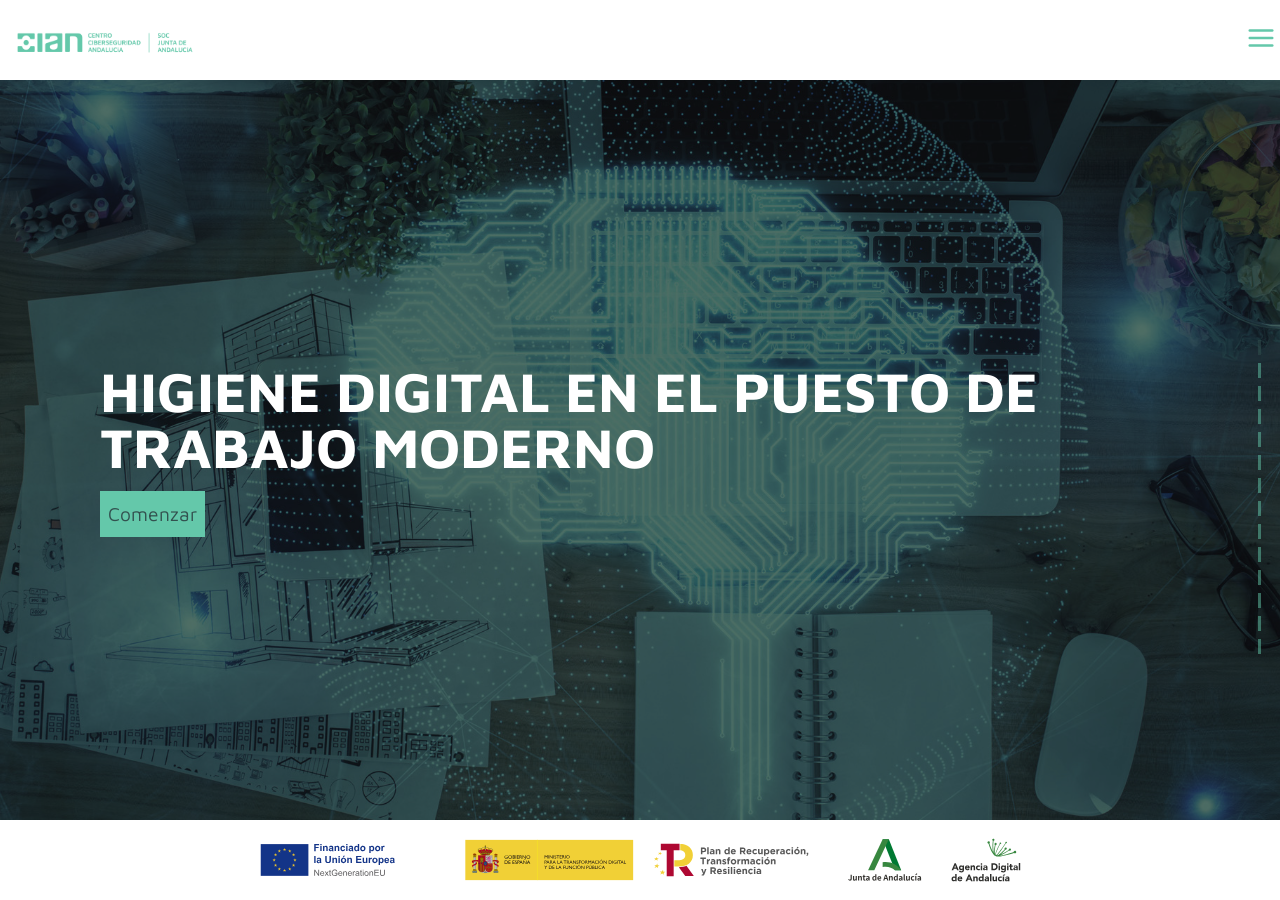
==== 02_higiene_digital/index.html @ c3676661 "Refactoriza estructura a recursos compartidos y aplica nuevo sistema de diseño - Mueve css/, fonts/," ====
<!DOCTYPE html>
<html lang="es">

<head>
  <meta charset="UTF-8">
  <meta name="viewport" content="width=device-width, initial-scale=1.0">
  <title>Higiene digital en el puesto de trabajo moderno</title>
  <link rel="stylesheet" href="../css/vendor/bootstrap.min.css">
  <link rel="stylesheet" href="../css/vendor/animate.min.css" />
  <link rel="stylesheet" href="../css/reset.css">
  <link rel="stylesheet" href="../css/vertical-carousel.css">
  <link rel="stylesheet" href="../css/estilos.css">
</head>

<body>
  <nav class="navbar fixed-top">
    <a class="navbar-brand" href="#">
      <div class="logo"></div>
    </a>

    <div class="course-description">
    </div>

    <div class="ms-auto">
      <button class="navbar-toggler" type="button" data-bs-toggle="offcanvas" data-bs-target="#offcanvasMenu"
        aria-controls="offcanvasMenu" aria-label="Toggle navigation">
        <svg class="navbar-toggler-icon" xmlns="http://www.w3.org/2000/svg" width="28" height="28" viewBox="0 0 24 24" fill="none" stroke="#64C8AA" stroke-width="2" stroke-linecap="round" stroke-linejoin="round">
          <line x1="3" y1="6" x2="21" y2="6"/>
          <line x1="3" y1="12" x2="21" y2="12"/>
          <line x1="3" y1="18" x2="21" y2="18"/>
        </svg>
      </button>
    </div>
  </nav>

  <div class="offcanvas offcanvas-end" tabindex="-1" id="offcanvasMenu" aria-labelledby="offcanvasMenuLabel">
    <div class="offcanvas-header">
      <h5 class="offcanvas-title" id="offcanvasMenuLabel">Menú</h5>
      <button type="button" class="btn-close" data-bs-dismiss="offcanvas" aria-label="Close"><svg fill="none" height="24" viewBox="0 0 24 24" width="24" xmlns="http://www.w3.org/2000/svg"><path clip-rule="evenodd" d="m5.00073 17.5864c-.3905.3906-.39044 1.0237.00012 1.4142s1.02372.3905 1.41421-.0001l5.58524-5.5862 5.5857 5.5857c.3905.3905 1.0237.3905 1.4142 0s.3905-1.0237 0-1.4142l-5.5858-5.5858 5.5854-5.58638c.3904-.39056.3904-1.02372-.0002-1.41421-.3905-.3905-1.0237-.39044-1.4142.00012l-5.5853 5.58627-5.58572-5.58579c-.39052-.39052-1.02369-.39052-1.41421 0-.39053.39053-.39053 1.02369 0 1.41422l5.58593 5.58587z" fill="#64C8AA" fill-rule="evenodd"></path></svg></button>
    </div>
    <div class="offcanvas-body">
      <ul class="navbar-nav">
        <li class="nav-item"><a class="nav-link active" data-bs-target="#carousel" data-bs-slide-to="0">Inicio</a></li>
        <li class="nav-item"><a class="nav-link" data-bs-target="#carousel" data-bs-slide-to="1">Introducción</a></li>
        <li class="nav-item"><a class="nav-link" data-bs-target="#carousel" data-bs-slide-to="2">Objetivos</a></li>
        <li class="nav-item"><a class="nav-link" data-bs-target="#carousel" data-bs-slide-to="3">3. ¿Qué es la higiene digital?</a></li>
        <li class="nav-item"><a class="nav-link" data-bs-target="#carousel" data-bs-slide-to="4">4. El puesto de trabajo remoto seguro</a></li>
        <li class="nav-item"><a class="nav-link" data-bs-target="#carousel" data-bs-slide-to="5">5. Redes: hogar, público y VPN</a></li>
        <li class="nav-item"><a class="nav-link" data-bs-target="#carousel" data-bs-slide-to="6">6. VPN corporativa</a></li>
        <li class="nav-item"><a class="nav-link" data-bs-target="#carousel" data-bs-slide-to="7">7. Dispositivos móviles</a></li>
        <li class="nav-item"><a class="nav-link" data-bs-target="#carousel" data-bs-slide-to="8">8. Microcaso</a></li>
        <li class="nav-item"><a class="nav-link" data-bs-target="#carousel" data-bs-slide-to="9">9. Checklist diaria</a></li>
        <li class="nav-item"><a class="nav-link" data-bs-target="#carousel" data-bs-slide-to="10">10. Si sospecho de un incidente</a></li>
        <li class="nav-item"><a class="nav-link" data-bs-target="#carousel" data-bs-slide-to="11">11. Resumen</a></li>
        <li class="nav-item"><a class="nav-link" data-bs-target="#carousel" data-bs-slide-to="12">12. Webgrafía y recursos</a></li>
        <li class="nav-item"><a class="nav-link" data-bs-target="#carousel" data-bs-slide-to="13">Cierre</a></li>
      </ul>
    </div>
  </div>

  <div id="carousel" class="carousel slide vertical">
    <div class="carousel-indicators">
      <button type="button" data-bs-target="#carousel" data-bs-slide-to="0" class="active" aria-current="true" aria-label="Slide 0"></button>
      <button type="button" data-bs-target="#carousel" data-bs-slide-to="1" aria-label="Slide 1"></button>
      <button type="button" data-bs-target="#carousel" data-bs-slide-to="2" aria-label="Slide 2"></button>
      <button type="button" data-bs-target="#carousel" data-bs-slide-to="3" aria-label="Slide 3"></button>
      <button type="button" data-bs-target="#carousel" data-bs-slide-to="4" aria-label="Slide 4"></button>
      <button type="button" data-bs-target="#carousel" data-bs-slide-to="5" aria-label="Slide 5"></button>
      <button type="button" data-bs-target="#carousel" data-bs-slide-to="6" aria-label="Slide 6"></button>
      <button type="button" data-bs-target="#carousel" data-bs-slide-to="7" aria-label="Slide 7"></button>
      <button type="button" data-bs-target="#carousel" data-bs-slide-to="8" aria-label="Slide 8"></button>
      <button type="button" data-bs-target="#carousel" data-bs-slide-to="9" aria-label="Slide 9"></button>
      <button type="button" data-bs-target="#carousel" data-bs-slide-to="10" aria-label="Slide 10"></button>
      <button type="button" data-bs-target="#carousel" data-bs-slide-to="11" aria-label="Slide 11"></button>
      <button type="button" data-bs-target="#carousel" data-bs-slide-to="12" aria-label="Slide 12"></button>
      <button type="button" data-bs-target="#carousel" data-bs-slide-to="13" aria-label="Slide 13"></button>
    </div>
    <div class="carousel-inner">

      <!-- ============ 0. PORTADA / LANDING ============ -->
      <!-- TODO sustituir imagen/video de fondo: persona trabajando con portátil y móvil en casa (loop opcional) -->
      <div data-section="0" class="landing carousel-item active">
        <div class="slide-container">
          <div class="overlay" style="
    position: absolute;
    top: 0;
    left: 0;
    background: rgba(0,0,0,.5);
    height: 100%;
    width: 100%;
">
          <div class="animate__animated animate__fadeInRight">
            <p class="landing_title">Higiene digital en el puesto de trabajo moderno</p>
          </div>
          <button class="landing_btn animate__animated animate__fadeInUp" data-bs-target="#carousel"
            data-bs-slide-to="1">Comenzar</button>
        </div>
      </div></div>

      <!-- ============ 1. INTRODUCCIÓN (2 columnas + destacado 68%) ============ -->
      <div data-section="1" class="carousel-item">
        <div class="title-section">
          <h1>La ciberseguridad empieza en tus rutinas</h1>
        </div>
        <div class="slide-container">
          <div class="row row-cols-1 row-cols-md-2 align-items-stretch">
            <div class="col justify-content-md-center">
              <p>Trabajar desde casa, conectarse desde una red externa, consultar el correo en el móvil o acceder a herramientas corporativas fuera de la oficina ya forma parte del día a día. Cada una de estas acciones puede ser segura o convertirse en una <strong>puerta de entrada a un incidente</strong>.</p>
              <p>La higiene digital consiste en aplicar <strong>hábitos sencillos, constantes y conscientes</strong> para proteger la información, los dispositivos y los accesos de trabajo.</p>
            </div>
            <div class="col d-flex flex-column">
              <!-- TODO sustituir imagen: videollamada / teletrabajo -->
              <img src="../images/content/img001.jpg" alt="Teletrabajo y videollamada">
            </div>
          </div>
          <div class="destacado destacado-amarillo p-0 mt-3">
            <img src="../images/vuela_icon_informacion.svg" alt="Información">
            <div class="destacado-contenido">
              <p class="destacado-titulo">Dato</p>
              <p class="destacado-texto">El <strong>68% de los incidentes</strong> afectan a ciudadanos y empleados de forma individual.</p>
            </div>
          </div>
          <div class="row mt-2">
            <div class="col">
              <p>Por eso, la seguridad no depende solo de la tecnología: también depende de <strong>cómo nos conectamos, qué comprobamos y cuándo avisamos</strong>.</p>
            </div>
          </div>
        </div>
      </div>

      <!-- ============ 2. OBJETIVOS (imagen lateral + lista) ============ -->
      <div data-section="2" class="carousel-item">
        <div class="title-section">
          <h1>Objetivos</h1>
        </div>
        <div class="slide-container">
          <div class="row row-cols-1 row-cols-md-2 align-items-stretch">
            <div class="col mb-0">
              <!-- TODO sustituir imagen: escritorio remoto ordenado con portátil, móvil y candado digital -->
              <img src="../images/content/objetivos.png" alt="Objetivos">
            </div>
            <div class="col objetivos">
              <p>Al finalizar esta píldora sabrás:</p>
              <ul>
                <li>Identificar <strong>riesgos habituales del teletrabajo</strong> y del trabajo en movilidad.</li>
                <li>Reconocer <strong>cuándo y cómo utilizar la VPN corporativa</strong>.</li>
                <li>Aplicar buenas prácticas para <strong>proteger portátiles y dispositivos móviles</strong>.</li>
                <li>Actuar de forma adecuada <strong>ante una sospecha de incidente</strong>.</li>
              </ul>
              <p><strong>No necesitas ser especialista técnico:</strong> necesitas incorporar rutinas seguras a tu jornada diaria.</p>
            </div>
          </div>
        </div>
      </div>

      <!-- ============ 3. ¿QUÉ ES LA HIGIENE DIGITAL? (destacado concepto + texto + lista) ============ -->
      <div data-section="3" class="carousel-item">
        <div class="title-section">
          <h1>¿Qué es la higiene digital?</h1>
        </div>
        <div class="slide-container">
          <div class="destacado destacado-amarillo p-0">
            <img src="../images/vuela_icon_informacion.svg" alt="Información">
            <div class="destacado-contenido">
              <p class="destacado-titulo">Concepto</p>
              <p class="destacado-texto">Higiene digital = <strong>hábitos diarios para reducir riesgos</strong>.</p>
            </div>
          </div>
          <div class="row">
            <div class="col d-flex flex-column">
              <p>Igual que otras rutinas preventivas ayudan a evitar problemas, la higiene digital ayuda a <strong>reducir la exposición a ciberincidentes</strong>. No se trata de una acción puntual, sino de una forma de trabajar: revisar conexiones, proteger dispositivos, verificar mensajes y comunicar cualquier sospecha.</p>
              <h2 class="mt-3">Cinco hábitos</h2>
              <ul>
                <li><strong>Actualizar.</strong></li>
                <li><strong>Bloquear.</strong></li>
                <li><strong>Verificar.</strong></li>
                <li><strong>Separar.</strong></li>
                <li><strong>Reportar.</strong></li>
              </ul>
              <p><strong>La seguridad se construye con pequeñas decisiones repetidas cada día.</strong></p>
            </div>
          </div>
        </div>
      </div>

      <!-- ============ 4. EL PUESTO DE TRABAJO REMOTO SEGURO (botones numerados sobre imagen + modales) ============ -->
      <div data-section="4" class="carousel-item">
        <div class="title-section">
          <h1>El puesto de trabajo remoto seguro</h1>
        </div>
        <div class="slide-container">
          <div class="row">
            <div class="col">
              <p>Pulsa en cada punto crítico para ver cómo protegerlo.</p>
            </div>
          </div>
          <!-- TODO sustituir imagen: infografía de escritorio remoto (portátil, router, móvil, documentos, pantalla bloqueada) con 5 zonas numeradas -->
          <div class="img-mapa-container col-md-8 mx-auto">
            <img src="../images/12345.png" width="100%" alt="Puesto de trabajo remoto: 5 puntos críticos">

            <button type="button" class="btn-modal-number btn-pos-1"
              data-bs-toggle="modal" data-bs-target="#punto1">&nbsp;</button>
            <div class="modal fade" id="punto1" tabindex="-1" aria-labelledby="punto1Label" aria-hidden="true">
              <div class="modal-dialog modal-dialog-centered">
                <div class="modal-content">
                  <div class="modal-header">
                    <h1 class="modal-title" id="punto1Label">1. Router y Wi-Fi</h1>
                    <button type="button" class="btn-close btn-close-modal" data-bs-dismiss="modal" aria-label="Close"></button>
                  </div>
                  <div class="modal-body">
                    <p>Utiliza una red Wi-Fi protegida con contraseña robusta. Evita redes abiertas o desconocidas para acceder a servicios corporativos. Mantén el router actualizado y cambia las credenciales por defecto.</p>
                  </div>
                </div>
              </div>
            </div>

            <button type="button" class="btn-modal-number btn-pos-2"
              data-bs-toggle="modal" data-bs-target="#punto2">&nbsp;</button>
            <div class="modal fade" id="punto2" tabindex="-1" aria-labelledby="punto2Label" aria-hidden="true">
              <div class="modal-dialog modal-dialog-centered">
                <div class="modal-content">
                  <div class="modal-header">
                    <h1 class="modal-title" id="punto2Label">2. Portátil corporativo</h1>
                    <button type="button" class="btn-close btn-close-modal" data-bs-dismiss="modal" aria-label="Close"></button>
                  </div>
                  <div class="modal-body">
                    <p>Trabaja preferentemente con el equipo facilitado por la organización. Mantén sistema y aplicaciones actualizadas, no instales software no autorizado y bloquea la pantalla cuando te ausentes.</p>
                  </div>
                </div>
              </div>
            </div>

            <button type="button" class="btn-modal-number btn-pos-3"
              data-bs-toggle="modal" data-bs-target="#punto3">&nbsp;</button>
            <div class="modal fade" id="punto3" tabindex="-1" aria-labelledby="punto3Label" aria-hidden="true">
              <div class="modal-dialog modal-dialog-centered">
                <div class="modal-content">
                  <div class="modal-header">
                    <h1 class="modal-title" id="punto3Label">3. VPN</h1>
                    <button type="button" class="btn-close btn-close-modal" data-bs-dismiss="modal" aria-label="Close"></button>
                  </div>
                  <div class="modal-body">
                    <p>Activa la VPN corporativa siempre que accedas a recursos internos o cuando lo indique la política de seguridad. No la desactives para ganar velocidad si estás trabajando con información de la organización.</p>
                  </div>
                </div>
              </div>
            </div>

            <button type="button" class="btn-modal-number btn-pos-4"
              data-bs-toggle="modal" data-bs-target="#punto4">&nbsp;</button>
            <div class="modal fade" id="punto4" tabindex="-1" aria-labelledby="punto4Label" aria-hidden="true">
              <div class="modal-dialog modal-dialog-centered">
                <div class="modal-content">
                  <div class="modal-header">
                    <h1 class="modal-title" id="punto4Label">4. Móvil</h1>
                    <button type="button" class="btn-close btn-close-modal" data-bs-dismiss="modal" aria-label="Close"></button>
                  </div>
                  <div class="modal-body">
                    <p>Protege el móvil con bloqueo seguro, biometría o PIN robusto. Revisa permisos de las aplicaciones y comunica de inmediato la pérdida, robo o comportamiento extraño del dispositivo.</p>
                  </div>
                </div>
              </div>
            </div>

            <button type="button" class="btn-modal-number btn-pos-5"
              data-bs-toggle="modal" data-bs-target="#punto5">&nbsp;</button>
            <div class="modal fade" id="punto5" tabindex="-1" aria-labelledby="punto5Label" aria-hidden="true">
              <div class="modal-dialog modal-dialog-centered">
                <div class="modal-content">
                  <div class="modal-header">
                    <h1 class="modal-title" id="punto5Label">5. Documentos y pantalla</h1>
                    <button type="button" class="btn-close btn-close-modal" data-bs-dismiss="modal" aria-label="Close"></button>
                  </div>
                  <div class="modal-body">
                    <p>Evita dejar documentos visibles, no compartas pantalla con información sensible innecesaria y cierra sesiones al finalizar. En espacios compartidos, cuida también lo que otras personas pueden ver u oír.</p>
                  </div>
                </div>
              </div>
            </div>
          </div>
          <p class="click mt-3">Pulsa en los botones para ver el contenido.</p>
        </div>
      </div>

      <!-- ============ 5. REDES: HOGAR, PÚBLICO Y VPN (pestañas) ============ -->
      <div data-section="5" class="carousel-item">
        <div class="title-section">
          <h1>No todas las redes protegen igual</h1>
        </div>
        <div class="slide-container">
          <div class="row">
            <div class="col">
              <p>Antes de acceder a información de trabajo, revisa <strong>desde dónde te conectas</strong> y qué nivel de protección necesitas.</p>
            </div>
          </div>
          <div class="row mt-2">
            <div class="col">
              <div class="d-sm-flex align-items-start">
                <div class="nav flex-sm-column me-sm-3 col-sm-4" id="v-pills-tab" role="tablist" aria-orientation="vertical">
                  <button class="tab-link active" id="tab-1" data-bs-toggle="pill" data-bs-target="#tab-1-cont" type="button" role="tab" aria-selected="true">Red doméstica</button>
                  <button class="tab-link" id="tab-2" data-bs-toggle="pill" data-bs-target="#tab-2-cont" type="button" role="tab" aria-selected="false">Red pública</button>
                  <button class="tab-link" id="tab-3" data-bs-toggle="pill" data-bs-target="#tab-3-cont" type="button" role="tab" aria-selected="false">VPN corporativa</button>
                </div>
                <div class="tab-content" id="v-pills-tabContent">
                  <div class="tab-pane fade show active" id="tab-1-cont" role="tabpanel" tabindex="0">
                    <span class="tab-title">Red doméstica</span><br>
                    <p>Puede ser adecuada para teletrabajar <strong>si está protegida</strong>. Usa una contraseña Wi-Fi robusta, evita compartirla sin control, mantén actualizado el router y separa, cuando sea posible, los dispositivos personales de los profesionales.</p>
                    <div class="destacado destacado-amarillo p-0 mt-2">
                      <img src="../images/vuela_icon_informacion.svg" alt="Consejo">
                      <div class="destacado-contenido">
                        <p class="destacado-texto">Si el router conserva la contraseña de fábrica o no se actualiza desde hace años, tu entorno de trabajo puede estar más expuesto.</p>
                      </div>
                    </div>
                  </div>
                  <div class="tab-pane fade" id="tab-2-cont" role="tabpanel" tabindex="0">
                    <span class="tab-title">Red pública</span><br>
                    <p>Las redes de cafeterías, hoteles, estaciones o aeropuertos pueden ser útiles para navegar, pero <strong>no son recomendables para acceder a datos sensibles</strong> o herramientas internas sin protección adicional.</p>
                    <div class="destacado destacado-amarillo p-0 mt-2">
                      <img src="../images/vuela_icon_informacion.svg" alt="Consejo">
                      <div class="destacado-contenido">
                        <p class="destacado-texto">Evita introducir credenciales corporativas en redes abiertas. Si no puedes evitar conectarte, usa la VPN corporativa y extrema la comprobación de páginas, enlaces y avisos.</p>
                      </div>
                    </div>
                  </div>
                  <div class="tab-pane fade" id="tab-3-cont" role="tabpanel" tabindex="0">
                    <span class="tab-title">VPN corporativa</span><br>
                    <p>La VPN crea un <strong>canal cifrado</strong> entre tu dispositivo y la organización. Ayuda a proteger la conexión cuando accedes a recursos internos desde fuera de la red corporativa.</p>
                    <div class="destacado destacado-amarillo p-0 mt-2">
                      <img src="../images/vuela_icon_informacion.svg" alt="Consejo">
                      <div class="destacado-contenido">
                        <p class="destacado-texto">La VPN no sustituye al sentido común: sigue verificando enlaces, remitentes, permisos y avisos de seguridad.</p>
                      </div>
                    </div>
                  </div>
                </div>
              </div>
              <p class="click mt-2">Pulsa en las pestañas para ver el contenido.</p>
            </div>
          </div>
        </div>
      </div>

      <!-- ============ 6. VPN CORPORATIVA: USOS CORRECTOS E INCORRECTOS (flip cards) ============ -->
      <div data-section="6" class="carousel-item">
        <div class="title-section">
          <h1>La VPN protege si se usa bien</h1>
        </div>
        <div class="slide-container">
          <div class="row">
            <div class="col">
              <p>Pulsa cada tarjeta para descubrir el hábito seguro.</p>
            </div>
          </div>
          <div class="row row-cols-1 row-cols-md-2 g-4">
            <div class="col">
              <div class="flip-card">
                <div class="flip-card-inner">
                  <div class="flip-card-front">
                    <div class="card">
                      <!-- TODO sustituir imagen tarjeta -->
                      <img src="../images/content/img002.jpg" class="card-img-top" alt="Conectarse sin VPN">
                      <div class="card-body">
                        <h5 class="card-title">«Me conecto sin VPN porque va más rápido.»</h5>
                      </div>
                    </div>
                  </div>
                  <div class="flip-card-back">
                    <div class="card">
                      <div class="card-body d-flex flex-column align-items-center">
                        <h5 class="card-title">Hábito seguro</h5>
                        <p>Si vas a acceder a recursos internos o trabajar con información corporativa, activa la VPN según la política de la organización. <strong>La velocidad no debe estar por encima de la seguridad.</strong></p>
                      </div>
                    </div>
                  </div>
                </div>
              </div>
            </div>
            <div class="col">
              <div class="flip-card">
                <div class="flip-card-inner">
                  <div class="flip-card-front">
                    <div class="card">
                      <!-- TODO sustituir imagen tarjeta -->
                      <img src="../images/content/img003.jpg" class="card-img-top" alt="Usar la VPN solo a veces">
                      <div class="card-body">
                        <h5 class="card-title">«Uso la VPN solo a veces.»</h5>
                      </div>
                    </div>
                  </div>
                  <div class="flip-card-back">
                    <div class="card">
                      <div class="card-body d-flex flex-column align-items-center">
                        <h5 class="card-title">Hábito seguro</h5>
                        <p>Usa la VPN de forma <strong>constante cuando proceda</strong>. La protección intermitente deja ventanas de exposición, especialmente en redes externas o poco confiables.</p>
                      </div>
                    </div>
                  </div>
                </div>
              </div>
            </div>
            <div class="col">
              <div class="flip-card">
                <div class="flip-card-inner">
                  <div class="flip-card-front">
                    <div class="card">
                      <!-- TODO sustituir imagen tarjeta -->
                      <img src="../images/content/img004.jpg" class="card-img-top" alt="Compartir credenciales">
                      <div class="card-body">
                        <h5 class="card-title">«Comparto mis credenciales para que otra persona pueda entrar.»</h5>
                      </div>
                    </div>
                  </div>
                  <div class="flip-card-back">
                    <div class="card">
                      <div class="card-body d-flex flex-column align-items-center">
                        <h5 class="card-title">Hábito seguro</h5>
                        <p>Las credenciales son <strong>personales e intransferibles</strong>. Compartirlas impide saber quién accede realmente y puede comprometer servicios internos.</p>
                      </div>
                    </div>
                  </div>
                </div>
              </div>
            </div>
            <div class="col">
              <div class="flip-card">
                <div class="flip-card-inner">
                  <div class="flip-card-front">
                    <div class="card">
                      <!-- TODO sustituir imagen tarjeta -->
                      <img src="../images/content/img005.jpg" class="card-img-top" alt="Desactivar avisos de seguridad">
                      <div class="card-body">
                        <h5 class="card-title">«Desactivo avisos de seguridad porque molestan.»</h5>
                      </div>
                    </div>
                  </div>
                  <div class="flip-card-back">
                    <div class="card">
                      <div class="card-body d-flex flex-column align-items-center">
                        <h5 class="card-title">Hábito seguro</h5>
                        <p>Lee los avisos y consulta si no los entiendes. Un aviso puede indicar <strong>certificado no válido, conexión insegura, aplicación desactualizada o intento de suplantación</strong>.</p>
                      </div>
                    </div>
                  </div>
                </div>
              </div>
            </div>
          </div>
          <div class="row mt-2">
            <p class="click">Pulsa sobre las tarjetas para ver el contenido.</p>
          </div>
          <div class="row mt-2">
            <div class="col">
              <p><strong>Una VPN mal utilizada puede crear una falsa sensación de seguridad.</strong></p>
            </div>
          </div>
        </div>
      </div>

      <!-- ============ 7. DISPOSITIVOS MÓVILES (acordeón) ============ -->
      <div data-section="7" class="carousel-item">
        <div class="title-section">
          <h1>El móvil también es puesto de trabajo</h1>
        </div>
        <div class="slide-container">
          <div class="row row-cols-1 row-cols-md-2 g-4 align-items-start">
            <div class="col d-flex flex-column">
              <p>Desde el móvil leemos correos, recibimos <strong>códigos de verificación</strong>, accedemos a documentos y confirmamos operaciones. Por eso, su protección es tan importante como la del ordenador.</p>
              <!-- TODO sustituir imagen: persona consultando correo corporativo en el móvil -->
              <img src="../images/content/img007.jpg" alt="Uso del móvil corporativo" class="img-contenido img-contenido--top-pad" >
            </div>
            <div class="col">
              <div class="accordion" id="acordeonMoviles">
                <div class="accordion-item">
                  <h2 class="accordion-header">
                    <button class="accordion-button" type="button" data-bs-toggle="collapse" data-bs-target="#mov1" aria-expanded="true" aria-controls="mov1">Bloqueo y biometría</button>
                  </h2>
                  <div id="mov1" class="accordion-collapse collapse show" data-bs-parent="#acordeonMoviles">
                    <div class="accordion-body">
                      <p>Activa bloqueo de pantalla automático, PIN robusto, contraseña o biometría. Evita patrones fáciles y no dejes el dispositivo desbloqueado sobre la mesa.</p>
                      <p class="alerta"><strong>Alerta:</strong> un móvil desbloqueado puede dar acceso directo al correo, a códigos de verificación y a información sensible.</p>
                    </div>
                  </div>
                </div>
                <div class="accordion-item">
                  <h2 class="accordion-header">
                    <button class="accordion-button collapsed" type="button" data-bs-toggle="collapse" data-bs-target="#mov2" aria-expanded="false" aria-controls="mov2">Actualizaciones</button>
                  </h2>
                  <div id="mov2" class="accordion-collapse collapse" data-bs-parent="#acordeonMoviles">
                    <div class="accordion-body">
                      <p>Mantén actualizado el sistema operativo y las aplicaciones. Las actualizaciones corrigen vulnerabilidades que podrían ser aprovechadas por atacantes.</p>
                      <p class="alerta"><strong>Alerta:</strong> posponer actualizaciones durante semanas aumenta el riesgo de infección, robo de datos o fallos de seguridad.</p>
                    </div>
                  </div>
                </div>
                <div class="accordion-item">
                  <h2 class="accordion-header">
                    <button class="accordion-button collapsed" type="button" data-bs-toggle="collapse" data-bs-target="#mov3" aria-expanded="false" aria-controls="mov3">Apps y permisos</button>
                  </h2>
                  <div id="mov3" class="accordion-collapse collapse" data-bs-parent="#acordeonMoviles">
                    <div class="accordion-body">
                      <p>Instala aplicaciones solo desde fuentes oficiales y revisa los permisos que solicitan. Una app de apariencia inocente puede pedir acceso innecesario a contactos, archivos, ubicación o cámara.</p>
                      <p class="alerta"><strong>Alerta:</strong> si una app pide permisos que no necesita para funcionar, desconfía y consulta antes de instalarla.</p>
                    </div>
                  </div>
                </div>
                <div class="accordion-item">
                  <h2 class="accordion-header">
                    <button class="accordion-button collapsed" type="button" data-bs-toggle="collapse" data-bs-target="#mov4" aria-expanded="false" aria-controls="mov4">Pérdida o robo</button>
                  </h2>
                  <div id="mov4" class="accordion-collapse collapse" data-bs-parent="#acordeonMoviles">
                    <div class="accordion-body">
                      <p>Comunica de inmediato la pérdida o robo del dispositivo, aunque creas que está bloqueado. La organización puede ayudarte a revocar accesos, localizarlo o borrar información de forma remota.</p>
                      <p class="alerta"><strong>Alerta:</strong> avisar tarde puede permitir accesos no autorizados a correo, documentos o servicios corporativos.</p>
                    </div>
                  </div>
                </div>
              </div>
              <p class="click mt-3">Pulsa en los botones para ver el contenido.</p>
            </div>
          </div>
        </div>
      </div>

      <!-- ============ 8. MICROCASO (botón + modal checklist) ============ -->
      <div data-section="8" class="carousel-item">
        <div class="title-section">
          <h1>Microcaso: «Solo era un correo desde casa»</h1>
        </div>
        <div class="slide-container">
          <div class="row row-cols-1 row-cols-md-2 align-items-stretch">
            <div class="col d-flex flex-column">
              <p>Estás fuera de casa, recibes un correo urgente y necesitas acceder a una herramienta interna. Estás usando una <strong>red Wi-Fi que no es la habitual</strong> y el mensaje incluye un enlace directo para iniciar sesión.</p>
              <h2 class="mt-3">¿Qué revisarías antes de entrar?</h2>
              <div class="row mt-2">
                <div class="col d-flex justify-content-center">
                  <button type="button" class="btn-modal info" data-bs-toggle="modal" data-bs-target="#microcasoModal">
                    <strong>Analizar el caso</strong>
                  </button>
                </div>
              </div>
              <p class="click mt-3">Pulsa en el botón para ampliar el contenido.</p>
            </div>
            <div class="col d-flex flex-column">
              <!-- TODO sustituir imagen: empleado con correo urgente durante videollamada en cafetería / Wi-Fi público -->
              <img src="../images/content/img006.jpg" alt="Correo urgente desde una red pública" class="img-contenido" >
            </div>
          </div>
        </div>

        <div class="modal fade" id="microcasoModal" tabindex="-1" aria-labelledby="microcasoModalLabel" aria-hidden="true">
          <div class="modal-dialog modal-dialog-centered">
            <div class="modal-content">
              <div class="modal-header">
                <h1 class="modal-title" id="microcasoModalLabel">Checklist antes de entrar</h1>
                <button type="button" class="btn-close btn-close-modal" data-bs-dismiss="modal" aria-label="Close"></button>
              </div>
              <div class="modal-body">
                <ul>
                  <li><strong>Red:</strong> ¿estás en una red segura? Si es pública o desconocida, evita introducir credenciales sin VPN.</li>
                  <li><strong>VPN:</strong> ¿está activa si vas a acceder a recursos internos? Comprueba el estado antes de iniciar sesión.</li>
                  <li><strong>Remitente:</strong> ¿el correo procede de una dirección legítima? Revisa dominio, tono, urgencia y posibles errores.</li>
                  <li><strong>Enlace:</strong> ¿te lleva a una página oficial? Mejor accede escribiendo la dirección habitual o desde favoritos corporativos.</li>
                  <li><strong>Dispositivo:</strong> ¿es el equipo autorizado y está actualizado? Evita usar dispositivos compartidos o sin control.</li>
                  <li><strong>Reporte:</strong> si algo no encaja, no continúes. Captura la información necesaria y avisa por el canal interno definido.</li>
                </ul>
                <p><strong>La urgencia es una técnica habitual de engaño. Antes de actuar rápido, revisa con calma.</strong></p>
              </div>
            </div>
          </div>
        </div>
      </div>

      <!-- ============ 9. CHECKLIST DE HIGIENE DIGITAL DIARIA (acordeón con listas) ============ -->
      <div data-section="9" class="carousel-item">
        <div class="title-section">
          <h1>Checklist de higiene digital diaria</h1>
        </div>
        <div class="slide-container">
          <div class="row">
            <div class="col">
              <p>Una rutina breve al inicio y al final de la jornada puede <strong>evitar muchos incidentes</strong>.</p>
            </div>
          </div>
          <div class="row mt-2">
            <div class="col">
              <div class="accordion" id="acordeonChecklist">
                <div class="accordion-item">
                  <h2 class="accordion-header">
                    <button class="accordion-button" type="button" data-bs-toggle="collapse" data-bs-target="#chk1" aria-expanded="true" aria-controls="chk1">Antes de empezar</button>
                  </h2>
                  <div id="chk1" class="accordion-collapse collapse show" data-bs-parent="#acordeonChecklist">
                    <div class="accordion-body">
                      <p>Comprueba que el equipo está actualizado, que la conexión es segura, que la VPN está activa si procede y que el móvil tiene bloqueo configurado.</p>
                      <ul>
                        <li>Actualizaciones revisadas.</li>
                        <li>Red adecuada.</li>
                        <li>VPN activa si corresponde.</li>
                        <li>Móvil protegido.</li>
                        <li>Mesa y pantalla sin información expuesta.</li>
                      </ul>
                    </div>
                  </div>
                </div>
                <div class="accordion-item">
                  <h2 class="accordion-header">
                    <button class="accordion-button collapsed" type="button" data-bs-toggle="collapse" data-bs-target="#chk2" aria-expanded="false" aria-controls="chk2">Durante la jornada</button>
                  </h2>
                  <div id="chk2" class="accordion-collapse collapse" data-bs-parent="#acordeonChecklist">
                    <div class="accordion-body">
                      <p>Desconfía de mensajes urgentes, verifica enlaces antes de iniciar sesión, no compartas credenciales, bloquea la pantalla al ausentarte y usa únicamente herramientas autorizadas.</p>
                      <ul>
                        <li>Correo revisado con cautela.</li>
                        <li>Enlaces verificados.</li>
                        <li>Credenciales no compartidas.</li>
                        <li>Pantalla bloqueada en ausencias.</li>
                        <li>Información guardada en ubicaciones corporativas.</li>
                      </ul>
                    </div>
                  </div>
                </div>
                <div class="accordion-item">
                  <h2 class="accordion-header">
                    <button class="accordion-button collapsed" type="button" data-bs-toggle="collapse" data-bs-target="#chk3" aria-expanded="false" aria-controls="chk3">Al terminar</button>
                  </h2>
                  <div id="chk3" class="accordion-collapse collapse" data-bs-parent="#acordeonChecklist">
                    <div class="accordion-body">
                      <p>Cierra sesiones, guarda documentos donde corresponda, bloquea o apaga el equipo y deja los dispositivos fuera del alcance de terceros.</p>
                      <ul>
                        <li>Sesiones cerradas.</li>
                        <li>Documentos guardados.</li>
                        <li>Equipo bloqueado o apagado.</li>
                        <li>Móvil localizado y protegido.</li>
                        <li>Incidencias comunicadas si las hubo.</li>
                      </ul>
                    </div>
                  </div>
                </div>
              </div>
              <p class="click mt-3">Pulsa en los botones para ver el contenido.</p>
              <p class="mt-2"><strong>La higiene digital funciona cuando se convierte en hábito, no cuando se recuerda solo después de un problema.</strong></p>
            </div>
          </div>
        </div>
      </div>

      <!-- ============ 10. ¿QUÉ HAGO SI SOSPECHO DE UN INCIDENTE? (destacado + botón modal pasos) ============ -->
      <div data-section="10" class="carousel-item">
        <div class="title-section">
          <img src="../images/vuela_bg_warning_decoration.svg" alt="Incidente" width="50">
          <h1>¿Qué hago si sospecho de un incidente?</h1>
        </div>
        <div class="slide-container">
          <!-- TODO sustituir imagen de fondo opcional: alerta suave en pantalla de portátil -->
          <div class="destacado destacado-amarillo p-0">
            <img src="../images/vuela_icon_informacion.svg" alt="Aviso">
            <div class="destacado-contenido">
              <p class="destacado-titulo">Recuerda</p>
              <p class="destacado-texto"><strong>No lo ocultes. No improvises. Comunícalo rápido.</strong></p>
            </div>
          </div>
          <div class="row">
            <div class="col">
              <p>Una sospecha comunicada a tiempo puede evitar que un problema pequeño se convierta en un <strong>incidente mayor</strong>.</p>
            </div>
          </div>
          <div class="row mt-2">
            <div class="col d-flex justify-content-center">
              <button type="button" class="btn-modal info" data-bs-toggle="modal" data-bs-target="#incidenteModal">
                <strong>Ver pasos</strong>
              </button>
            </div>
          </div>
          <p class="click mt-3">Pulsa en el botón para ampliar el contenido.</p>
        </div>

        <div class="modal fade" id="incidenteModal" tabindex="-1" aria-labelledby="incidenteModalLabel" aria-hidden="true">
          <div class="modal-dialog modal-dialog-centered">
            <div class="modal-content">
              <div class="modal-header">
                <h1 class="modal-title" id="incidenteModalLabel">Pasos ante una sospecha</h1>
                <button type="button" class="btn-close btn-close-modal" data-bs-dismiss="modal" aria-label="Close"></button>
              </div>
              <div class="modal-body">
                <ul>
                  <li><strong>1. Detén la acción sospechosa.</strong> No sigas introduciendo datos, descargando archivos o aceptando avisos si algo no encaja.</li>
                  <li><strong>2. Desconecta si procede.</strong> Si crees que el equipo está comprometido, sigue el protocolo interno: puede ser necesario desconectar la red, pero no apagues ni borres información sin indicación.</li>
                  <li><strong>3. No borres evidencias.</strong> Conserva correos, capturas, mensajes, horarios, nombres de archivos o cualquier dato que ayude a analizar lo ocurrido.</li>
                  <li><strong>4. Avisa por el canal interno definido.</strong> Utiliza el procedimiento de la organización: CAU, equipo de seguridad, responsable TIC o canal de incidencias.</li>
                  <li><strong>5. Cambia credenciales solo cuando te lo indiquen.</strong> Hacerlo desde un equipo comprometido podría exponer la nueva contraseña.</li>
                </ul>
                <p><strong>Reportar no es fallar: es proteger.</strong></p>
              </div>
            </div>
          </div>
        </div>
      </div>

      <!-- ============ 11. RESUMEN (2 columnas + imagen) ============ -->
      <div data-section="11" class="carousel-item">
        <div class="title-section">
          <h1>Cinco hábitos clave</h1>
        </div>
        <div class="slide-container">
          <div class="row row-cols-1 row-cols-md-2 align-items-stretch">
            <div class="col objetivos">
              <ul>
                <li><strong>Conéctate de forma segura.</strong> Revisa la red antes de trabajar con información corporativa.</li>
                <li><strong>Usa la VPN cuando corresponda.</strong> Actívala para acceder a recursos internos o cuando lo establezca la organización.</li>
                <li><strong>Actualiza y bloquea dispositivos.</strong> Un equipo sin actualizar o una pantalla desbloqueada aumentan el riesgo.</li>
                <li><strong>Separa usos personales y laborales.</strong> Evita mezclar cuentas, aplicaciones, documentos y dispositivos sin control.</li>
                <li><strong>Reporta cualquier sospecha.</strong> Avisar pronto ayuda a contener incidentes y proteger a otras personas.</li>
              </ul>
              <p><strong>La higiene digital es una responsabilidad compartida que empieza en cada persona y en cada conexión.</strong></p>
            </div>
            <div class="col">
              <!-- TODO sustituir imagen: escudo con portátil, móvil y nube -->
              <img src="../images/content/resumen.png" alt="Resumen" class="imagen">
            </div>
          </div>
        </div>
      </div>

      <!-- ============ 12. WEBGRAFÍA Y RECURSOS ============ -->
      <div data-section="12" class="carousel-item">
        <div class="title-section">
          <h1>Recursos recomendados</h1>
        </div>
        <div class="slide-container">
          <div class="row">
            <div class="col">
              <!-- TODO sustituir por los enlaces oficiales definidos por la entidad responsable de la formación -->
              <ul>
                <li><a href="https://www.incibe.es/" target="_blank"><strong>INCIBE - Teletrabajo seguro:</strong> recomendaciones para trabajar en remoto con mayor protección.</a></li>
                <li><a href="https://www.incibe.es/" target="_blank"><strong>INCIBE - Protección de dispositivos:</strong> pautas para mantener equipos y móviles seguros.</a></li>
                <li><a href="https://www.ccn-cert.cni.es/" target="_blank"><strong>CCN-CERT - Buenas prácticas de ciberseguridad:</strong> guías y recomendaciones para entornos profesionales.</a></li>
                <li><strong>Política interna de seguridad de la organización:</strong> normas concretas sobre VPN, dispositivos, accesos y reporte de incidentes.</li>
                <li><strong>Canal interno de soporte o ciberseguridad:</strong> punto de contacto para dudas, avisos y sospechas.</li>
              </ul>
              <p class="click mt-3">Pulsa en los enlaces para ampliar contenido.</p>
              <p class="mt-2"><em>Nota: sustituir o completar estos recursos con los enlaces oficiales definidos por la entidad responsable de la formación.</em></p>
            </div>
          </div>
        </div>
      </div>

      <!-- ============ 13. CIERRE ============ -->
      <div data-section="13" class="carousel-item">
        <div class="title-section">
          <img src="../images/vuela_bg_warning_decoration.svg" alt="Cierre" width="60">
          <h1>Cierre</h1>
        </div>
        <div class="slide-container">
          <div class="container">
            <div class="row cierre align-items-center row-cols-1 row-cols-md-2">
              <div class="col p-4 cierre-texto">
                <h1 class="text-center">Enhorabuena</h1>
                <h2 class="text-center mt-4">Has finalizado la píldora.</h2>
                <p class="text-center mt-4"><strong>Recuerda: la seguridad empieza en cada conexión.</strong></p>
                <p class="text-center mt-4">Cada red que eliges, cada actualización que aplicas, cada pantalla que bloqueas y cada sospecha que comunicas ayudan a proteger tu trabajo, a tu organización y a las personas a las que prestas servicio.</p>
              </div>
              <div class="col align-self-end">
                <!-- TODO sustituir imagen: persona cerrando el portátil con sensación de control y seguridad -->
                <img src="../images/img_cierre.png" alt="Cierre">
              </div>
            </div>
            <div class="row d-flex justify-content-center mt-5">
              <div class="col-5">
                <img src="../images/vuela_bg_title_decoration.svg" alt="Decoracion cierre">
              </div>
            </div>
          </div>
        </div>
      </div>
    </div>
  </div>

  <div class="carousel-controls">
    <button class="control-prev" type="button" data-bs-target="#carousel" data-bs-slide="prev">
      <span class="visually-hidden">Anterior</span>
    </button>
    <button class="control-next" type="button" data-bs-target="#carousel" data-bs-slide="next">
      <span class="visually-hidden">Siguiente</span>
    </button>
  </div>

  <div class="footer"><img src="../images/vuela_pastilla_logos.svg" alt=""></div>

  <script src="../js/vendor/popper.min.js"></script>
  <script src="../js/vendor/bootstrap.min.js"></script>
  <script src="../js/config.js"></script>
  <script src="../js/ejercicios.js"></script>
</body>

</html>
---- css/vertical-carousel.css ----
/**
 * User: Alessandro Battaglia
 * Date: 17/05/2022
 * Url: https://github.com/alessandrobattaglia/vertical-carousel
 */

/**
 * User: Alessandro Battaglia
 * Date: 17/05/2022
 * Time: 15:24
 */

 .vertical.carousel .carousel-item {
    overflow: hidden;
}

.vertical.carousel .carousel-item-next:not(.carousel-item-start),
.vertical.carousel .active.carousel-item-end {
    transform: translateY(100%);
}

.vertical.carousel .carousel-item-prev:not(.carousel-item-end),
.vertical.carousel .active.carousel-item-start {
    transform: translateY(-100%);
}

.vertical.carousel .carousel-indicators {
    top: 0;
    left: unset;

    margin-left: unset !important;
    margin-right: 1rem;

    flex-direction: column;
}

.vertical.carousel .carousel-indicators [data-bs-target] {
    height: 30px;
    width: 3px;
}

.vertical.carousel .carousel-control-prev,
.vertical.carousel .carousel-control-next {
    width: 100%;
    height: 60px;
}

.vertical.carousel .carousel-control-prev-icon,
.vertical.carousel .carousel-control-next-icon {
    transform: rotateZ(90deg);
}

.vertical.carousel .carousel-control-next {
    top: unset;
    bottom: 0;
}
---- css/estilos.css ----
/* TIPOS */
/* MAVEN PRO */
@font-face {
  font-family: 'Maven Pro';
  src: url('../fonts/Maven/MavenPro-Regular.woff2') format('woff2');
  font-weight: normal;
  font-style: normal;
}

@font-face {
  font-family: 'Maven Pro';
  src: url('../fonts/Maven/MavenPro-Bold.woff2') format('woff2');
  font-weight: 600;
  font-style: normal;
}

@font-face {
  font-family: 'Maven Pro';
  src: url('../fonts/Maven/MavenPro-Regular.woff2') format('woff2');
  font-weight: normal;
  font-style: italic;
}

@font-face {
  font-family: 'Maven Pro';
  src: url('../fonts/Maven/MavenPro-Bold.woff2') format('woff2');
  font-weight: 600;
  font-style: italic;
}


:root {
  --blanco: #ffffff;
  --negro: #000;
  --color-primario: #64C8AA;
  --color-primario-claro: #EDEDED;
  --color-secundario-claro: #f8f8f8;
  --color-secundario-oscuro: #33514f;

  /* Neutros adicionales */
  --color-negro: #000000;
  --gris-borde: #aaaaaa;
  --gris-scroll: #dee2e6;
  --rojo: red;

  /* Colores con transparencia (derivados de la paleta) */
  --sombra-oscura: rgba(0, 0, 0, 0.8);
  --blanco-translucido: rgba(255, 255, 255, 0.7);
  --primario-translucido: rgba(100, 200, 170, 0.5); /* --color-primario al 50% */
  --secundario-translucido: rgba(90, 16, 144, 0.35); /* --color-secundario-oscuro al 35% */
}

html,
body,
#carousel,
.carousel-inner,
.carousel-item {
  height: 100%;
}

body {
  background-color: var(--blanco);
  color: var(--negro);
  font-family: 'Maven Pro' !important;
  font-weight: 400;
}

h1 {
  font-family: 'Maven Pro';
  color: var(--blanco);
}

h2,
h3 {
  font-family: 'Maven Pro';
  color: var(--color-primario);
}

h4,
h5,
h6 {
  font-family: 'Maven Pro';
}

p {
  font-family: 'Maven Pro';
  font-size: 1.2rem;
  color: var(--negro);
}

a {
  color: var(--color-secundario-oscuro) !important;
}

ul {
  font-size: 1.2rem;
  list-style: disc !important;
}

ol {
  font-size: 1.2rem;
  list-style: decimal !important;
}

.pie-imagen {
  font-size: 0.8rem;
  font-style: italic;
}

.imagen {
  margin-bottom: 1rem;
}

table {
    border-collapse: collapse;
    border-spacing: 0;
    width: 100%;
}

th, td {
  border: 1px solid var(--gris-borde) !important;
  padding: 10px !important; 
}

/* Estilo para las imágenes ampliables */
.ampliable {
  cursor: zoom-in;
  transition: transform 0.3s;
  max-width: 100%;
  height: auto;
}

/* Estilos para el visor de imagen ampliada */
.visor {
  opacity: 0;
  pointer-events: none;
  position: fixed;
  top: 0;
  left: 0;
  width: 100vw;
  height: 100vh;
  background: var(--sombra-oscura);
  justify-content: center;
  align-items: center;
  z-index: 9999;
  transition: opacity 0.4s ease;
  display: flex;
}

.visor.activo {
  opacity: 1;
  pointer-events: auto;
}

.visor img {
  max-width: 90%;
  max-height: 90%;
  cursor: zoom-out;
}

.cerrar {
  position: absolute;
  top: 20px;
  right: 30px;
  font-size: 40px;
  color: var(--blanco);
  cursor: pointer;
  font-weight: 600;
}

button {
  background-color: var(--color-primario);
}

.footer {
  position: fixed;
  left: 0;
  bottom: 0;
  width: 100%;
  background-color: var(--blanco);
  z-index: 999;
}

.footer img {
  max-height: 80px;
  margin: 0 auto;
}

.logo {
  background-image: url('../images/logo_positivo_.png');
  height: 80px;
  width: 210px;
  background-repeat: no-repeat;
  background-size: cover;
}


/* Navbar */

.navbar-nav {
  list-style: none !important;
}

.navbar {
  height: 80px;
  background-color: var(--blanco);
}

.navbar-end {
  margin-right: 10px;
}

.course-description {
  text-align: center;
  width: 50%;
}

.course-title,
.course-subtitle {
  overflow: hidden;
  white-space: nowrap;
  text-overflow: ellipsis;
  text-transform: uppercase;
}

.course-title {
  font-size: 1.8rem;
  color: var(--color-primario);
  font-family: 'Maven Pro';
  font-weight: 700;
}

.course-subtitle {
  font-size: 1rem;
}

/* Separador */
.separador-amarillo {
  height: 20px;
  width: 100%;
  background-color: var(--color-primario);
}

/* Controls */
.carousel-controls {
  display: flex;
  justify-content: space-evenly;
  align-items: center;
  position: fixed;
  bottom: 100px;
  left: calc(50% - 50px);
  height: 40px;
  width: 100px;
  background-color: var(--blanco-translucido);
  border-radius: 0.5rem;
  z-index: 999;
}

.control-prev,
.control-next {
  background: 0 0;
  display: none;
  border: 0;
  padding: 0;
  outline: none;
  width: 32px;
  height: 22px;
  background-repeat: no-repeat;
  animation: fadeOut 2s ease-out;
}

.control-prev {
  background-image: url('../images/vuela_icon_chevron_up_primary.svg');
  transition: background-image 200ms ease;
}

.control-prev:hover {
  background-image: url('../images/vuela_icon_chevron_up_dark.svg');
}

.control-next {
  background-image: url('../images/vuela_icon_chevron_down_primary.svg');
  transition: background-image 200ms ease;
}

.control-next:hover {
  background-image: url('../images/vuela_icon_chevron_down_dark.svg');
}

.control-next.show,
.control-prev.show {
  display: flex;
  animation: fadeIn 0.2s ease-in;
}

/* Carousel */
.carousel {
  position: relative;
  overflow: hidden;
  overflow-x: hidden;
  overflow-y: hidden;
}

.carousel-item {
  height: 100%;
  padding-top: 100px;
}

.carousel-item .slide-container {
  padding: 50px 50px 170px 50px;
  height: calc(100vh - 170px);
  overflow-y: auto;
  scrollbar-color: var(--gris-scroll) transparent;
  scrollbar-width: thin;
}

/* carousel-indicators */
.carousel-indicators [data-bs-target] {
  background-color: var(--color-primario) !important;
  border-top: 4px solid transparent !important;
  border-bottom: 4px solid transparent !important;
}

.carousel-indicators .active {
  opacity: 0.5 !important;
  background-color: var(--color-secundario-oscuro) !important;
}

.vertical.carousel .carousel-indicators [data-bs-target] {
  height: 15px !important;
}

.vertical.carousel .carousel-indicators {
  top: 110px !important;
}

.img-fondo {
  position: absolute;
  background-image: url("../images/content/img012.jpg");
  background-size: cover;
  background-position: center;
  top: 190px;
  bottom: 0;
  left: 0;
  right: 0;
  width: 100%;
  filter: opacity(0.5);
}

.txt-img-fondo {
  position: relative;
  z-index: 1;
}

/* paginador */
.slider-container {
  display: flex;
  overflow: hidden;
  position: relative;
  width: 100%;
}

.slider-group {
  display: flex;
  transition: transform 0.5s ease-in-out;
  width: 100%;
}

.slider {
  flex: 0 0 100%;
  margin: 0;
  height: 100%;
  padding: 1rem;
  background-color: var(--color-primario-claro);
  border-radius: 1rem;
}

.slider-body {
  overflow: hidden;
}

.active-slide {
  display: block;
}

/* Mensaje click */
.click {
  display: flex;
  align-items: center;
  justify-content: center;
  font-family: 'Maven Pro', sans-serif;
  font-size: 1rem;
}


.click::before {
  content: '';
  background: url('../images/vuela_icon_click.svg');
  height: 2.6rem;
  width: 3.2rem;
  background-size: 2.6rem;
  background-repeat: no-repeat;
  background-position: right;
  margin-right: 0.5rem;
  padding: 1rem;
}

/* Slide */
.landing .slide-container {
  background-size: auto calc(100% - 100px);
}

/* Landing */
.landing {
  background-image: url('../images/portada.jpg');
  background-size: cover;
  background-position: center;
  background-repeat: no-repeat;
}

.landing div {
  display: flex;
  flex-direction: column;
  align-items: flex-start;
  justify-content: center;
  text-align: left;
}

.landing_title {
  font-family: 'Maven Pro', sans-serif;
  font-weight: 600;
  padding: 0;
  margin-left: 100px;
  font-size: 3.5rem;
  line-height: 3.5rem;
  color: var(--blanco);
  text-transform: uppercase;
}



/* Alerta dentro de acordeones */
.alerta {
  border-left: 4px solid var(--color-primario);
  padding: 0.5rem 0.75rem;
  margin-top: 0.75rem;
}

.landing_btn {
  font-family: 'Maven Pro', sans-serif;
  font-size: 1.2rem;
  background-color: var(--color-primario);
  color: var(--color-secundario-oscuro);
  padding: 0.5rem;
  margin-left: 100px;
  transition: background-color, color ease-in 0.2s;
}

.landing_btn:hover {
  background-color: var(--color-secundario-oscuro);
  color: var(--color-secundario-claro);
  transition: background-color, color ease-in 0.2s;
}

/* Secciones */
.title-section,
.subtitle-section {
  display: flex;
  align-items: center;
  justify-content: flex-start;
}

.title-section {
  padding: 1rem;
  background-color: var(--color-primario);
}

.subtitle-section {
  padding: 0.5rem;
  background-color: var(--color-primario-claro);
}

.subtitle-section h2 {
  font-family: 'Maven Pro', sans-serif;
  font-size: 2rem;
  text-align: center;
}

.title-section h1 {
  font-family: 'Maven Pro', sans-serif;
  font-size: 2.5rem;
  color: var(--blanco);
  text-align: center;
}

.title-section img,
.subtitle-section img {
  margin-right: 10px;
}

/* Objetivos */
/* .objetivos {
  display: flex;
} */

/* .objetivos img {
  width: 60%;
  margin: 0 auto;
}
 */
.objetivos ul {
  list-style-type: none !important;
  padding: 0;
}

.objetivos li {
  position: relative;
  padding-left: 35px;
  font-family: 'Maven Pro', sans-serif;
  font-size: 1.2rem;
  margin-bottom: 0.5rem;
}

.objetivos li::before {
  content: '';
  position: absolute;
  left: 0;
  top: 0;
  width: 30px;
  height: 30px;
  background-image: url('../images/vuela_icon_list_1.svg');
  background-size: contain;
  background-repeat: no-repeat;
}

.objetivos li:nth-child(2)::before {
  background-image: url('../images/vuela_icon_list_2.svg');
}

.objetivos li:nth-child(3)::before {
  background-image: url('../images/vuela_icon_list_3.svg');
}

.objetivos li:nth-child(4)::before {
  background-image: url('../images/vuela_icon_list_4.svg');
}

.objetivos li:nth-child(5)::before {
  background-image: url('../images/vuela_icon_list_5.svg');
}

.objetivos li:nth-child(6)::before {
  background-image: url('../images/vuela_icon_list_6.svg');
}

.objetivos li:nth-child(7)::before {
  background-image: url('../images/vuela_icon_list_7.svg');
}

.objetivos li:nth-child(8)::before {
  background-image: url('../images/vuela_icon_list_8.svg');
}

.objetivos li:nth-child(9)::before {
  background-image: url('../images/vuela_icon_list_9.svg');
}

/* Pestañas */
.tab-link {
  font-family: 'Maven Pro', sans-serif;
  font-size: 1.5rem;
  line-height: 1.6rem;
  cursor: pointer;
  background-color: var(--color-primario) !important;
  color: var(--color-secundario-oscuro) !important;
  padding: 0.5rem !important;
  opacity: 1;
  flex: 1;
  transition: opacity 500ms ease !important;
}

.tab-link:hover {
  opacity: 0.5 !important;
  transition: opacity 500ms ease !important;
}

.tab-link.active {
  background-color: var(--color-secundario-oscuro) !important;
  color: var(--color-primario) !important;
  transition: opacity 500ms ease !important;
}

.tab-title {
  font-family: 'Maven Pro', sans-serif;
  font-size: 1.5rem;
}

/* Icons */
.icons-group {
  display: flex;
  justify-content: space-around;
  flex-direction: row;
  text-wrap: wrap;
  flex-wrap: wrap;
}

.icons-group img {
  max-width: 6rem;
}

.icons-group dt {
  border-right: 1px solid var(--color-secundario-oscuro);
  padding: 0 2rem;
}

.icons-group dl:last-child dt {
  border-right: none;
}

.icons-group dd {
  opacity: 0;
  transition: opacity 500ms ease;
  padding: 1rem 2rem 0;
}

.icons-group dl {
  flex: 1;
}

.icons-group dt {
  cursor: pointer;
}

.icons-group .visited dt {
  cursor: default;
}

.icons-group .visited img {
  opacity: 0.7;
}

.icons-group .visited dd {
  opacity: 1;
}

.icons-group dt {
  display: flex;
  flex-direction: column;
  align-items: center;
}

.icons-group dt p {
  font-family: 'Maven Pro';
  text-align: center;
  font-weight: 700;
  font-size: 1.5rem;
  color: var(--color-secundario-oscuro);
  margin: 1rem 0;
}

/* Destacado */
.destacado {
  display: flex;
  align-items: center;
  padding: 1rem;
  margin: 30px 0;
}

.destacado-gris {
  background-color: var(--color-secundario-claro);
}

.destacado-amarillo {
  background-color: var(--color-secundario-oscuro);
  color: var(--blanco);
}

.destacado-amarillo .destacado-titulo,
.destacado-amarillo .destacado-texto,
.destacado-amarillo p {
  color: var(--blanco);
}

.destacado-contenido {
  margin-left: 0.5rem;
  overflow: auto;
}

.destacado img {
  width: 75%;
  min-width: 150px;
  max-width: 200px;
  padding: 1rem 2rem;
}

.destacado-titulo {
  font-family: 'Maven Pro', sans-serif;
  font-size: 2rem;
  margin: 0;
}

.destacado-texto {
  font-family: 'Maven Pro', sans-serif;
  font-size: 1.5rem;
  margin: 0;
}

/* Caja */
.caja {
  border: 2px solid var(--color-secundario-oscuro);
  border-radius: 1rem;
  padding: 1rem;
}

/* Test */
.question-section {
  display: none;
}

.question-section.active {
  display: block;
}

.feedback {
  margin-top: 20px;
  font-family: 'Maven Pro', sans-serif;
  font-size: 1.2rem;
  display: none;
}

.feedback.correct {
  display: block;
  color: green;
}

.feedback.incorrect {
  display: block;
  color: var(--rojo);
}

input {
  font-family: 'Maven Pro', sans-serif !important;
}

.test-btn {
  font-family: 'Maven Pro', sans-serif;
  font-size: 1.2rem;
  background-color: var(--color-primario);
  color: var(--color-secundario-oscuro);
  padding: 0.5rem;
}

.test-btn:disabled {
  cursor: auto;
  background-color: var(--color-secundario-claro);
}

.form-check-input {
  cursor: pointer;
  background-image: none !important;
}

.form-check-input:checked {
  background-color: var(--color-primario) !important;
  border-color: var(--color-secundario-oscuro) !important;
}

.form-check-label {
  font-size: 1.1rem !important;
}

/* Ejercicio Arrastrar */
.drop-zone {
  width: 150px;
  min-height: 180px;
  border: 2px solid var(--color-negro);
  display: flex;
  flex-direction: column;
  align-items: center;
  justify-content: center;
  background-color: var(--color-secundario-claro);
  position: relative;
  padding: 10px;
  border-radius: 1rem;
}

.drop-zone img {
  max-width: 100%;
  height: auto;
}

.drop-zone p {
  font-size: 1rem;
  text-align: center;
}

.drop-zone .draggable {
  width: 100%;
}

.drop-zone.correct {
  background-color: lightgreen !important;
}

.drop-zone.incorrect {
  background-color: lightcoral !important;
}

.draggable {
  width: 100%;
  text-align: center;
  margin-top: 5px;
  background-color: var(--color-primario);
  border-radius: 1rem;
}


/* Page nav */
.page-link {
  color: var(--color-secundario-oscuro) !important;
}

.page-link.active {
  background-color: var(--color-primario) !important;
  border-color: var(--color-secundario-oscuro) !important;
}

.page-link:focus {
  box-shadow: none !important;
  background-color: var(--color-primario) !important;
}

.pagination {
  box-shadow: none !important;
  list-style: none !important;
}

/* Animations */
@keyframes fadeIn {
  0% {
    opacity: 0;
    display: none;
  }

  100% {
    opacity: 1;
    display: flex;
  }
}

@keyframes fadeOut {
  0% {
    opacity: 1;
    display: flex;
  }

  100% {
    opacity: 0;
    display: none;
  }
}

/* Bootstrap Override*/
.nav {
  gap: 0.5rem;
  margin-bottom: 0.5rem !important;
}

.navbar {
  flex-wrap: nowrap !important;
}

.nav-link {
  font-family: 'Maven Pro', sans-serif;
  font-size: 1rem !important;
  cursor: pointer;
  background-color: var(--color-primario) !important;
  color: var(--color-secundario-oscuro) !important;
  padding: 0.5rem !important;
  margin-bottom: 0.5rem !important;
  opacity: 1;
  transition: opacity 500ms ease;
}

.nav-link-children {
  list-style: none !important;
}

.nav-link:hover {
  background-color: var(--color-secundario-oscuro) !important;
  color: var(--blanco) !important;
  transition: background 500ms ease;
}

.nav-link.active {
  background-color: var(--color-secundario-oscuro) !important;
  color: var(--color-secundario-claro) !important;
}

.nav-pills .nav-link.active,
.nav-pills .show>.nav-link {
  background-color: var(--color-secundario-oscuro) !important;
  color: var(--color-primario) !important;
}

.btn-close {
  background-image: url('../images/vuela_icon_close.svg') !important;
  opacity: 1 !important;
  background-size: 2rem !important;
  transition: opacity 500ms ease;
  width: 1.5rem !important;
}

.btn-close-modal {
  background-image: url('../images/vuela_icon_close_white.svg') !important;
}

.btn-close:hover {
  opacity: 1 !important;
}

.navbar-toggler {
  border: none !important;
  background: none !important;
  padding: 0.25rem !important;
  transition: none !important;
}

.navbar-toggler:hover .navbar-toggler-icon line {
  stroke: #33514f;
}

.navbar-toggler:focus {
  box-shadow: none !important;
}

.navbar-toggler-icon {
  background-image: none !important;
  display: block;
  transition: stroke 300ms ease;
}

.navbar-toggler-icon line {
  transition: stroke 300ms ease;
}

/* Pestañas */
.tab-content {
  font-family: 'Maven Pro', sans-serif;
  font-size: 1.2rem;
  border: 2px solid var(--color-secundario-oscuro);
  padding: 1rem;
  width: 100%;
}

/* Menu Lateral */
.offcanvas-header {
  background-color: var(--blanco);
}

.offcanvas-title {
  font-family: 'Maven Pro', sans-serif;
  color: var(--color-secundario-oscuro);
}

.offcanvas-header .btn-close {
  background-image: none !important;
  display: flex;
  align-items: center;
  justify-content: center;
  transition: background-color 300ms ease;
}

.offcanvas-header .btn-close:hover svg path {
  fill: #33514f;
  transition: fill 300ms ease;
}

.offcanvas.offcanvas-end {
  width: 300px !important;
}

/* Accordion */
.accordion-item {
  color: var(--negro) !important;
  background-color: var(--color-secundario-claro) !important;
  border: 2px solid var(--color-secundario-oscuro) !important;
}

.accordion-button:not(.collapsed) {
  background-color: var(--color-primario) !important;
  color: var(--blanco) !important;
}

.accordion-button {
  font-family: 'Maven Pro', sans-serif !important;
  font-size: 1.5rem !important;
  color: var(--color-primario) !important;
  background-color: var(--blanco) !important;
}

.accordion-button:focus {
  box-shadow: none !important;
}

.accordion-button::after {
  background-image: url('../images/vuela_icon_chevron_down.svg') !important;
}

.accordion-button:not(.collapsed)::after {
  background-image: url('../images/vuela_icon_chevron_down_white.svg') !important;
}

.accordion-body {
  font-family: 'Maven Pro', sans-serif !important;
  font-size: 1.2rem !important;
}


/* Modal */
.btn-modal {
  font-family: 'Maven Pro', sans-serif !important;
  font-size: 1.2rem !important;
  color: var(--negro) !important;
  background-color: var(--color-primario) !important;
  padding: 1rem;
  display: flex;
  align-items: center;
  transition: opacity 500ms ease;
}

.btn-modal::before {
  content: '';
  background: url('../images/vuela_icon_plus.svg');
  background-repeat: no-repeat;
  height: 1.6rem;
  width: 1.6rem;
  display: inline-block;
  margin-right: 0.5rem;
  padding: 1rem;
}

.btn-modal.sabias::before {
  background: url('../images/vuela_icon_objetivos.svg');
}

.btn-modal.info {
  color: var(--blanco) !important;
}

.btn-modal.info::before {
  background: url('../images/vuela_icon_plus_white.svg');
  background-repeat: no-repeat;
}

.btn-modal:hover {
  opacity: 0.5;
  transition: opacity 500ms ease;
}

.btn-modal-number {
  position: absolute;
  top: 24%;
  width: 9%;
  height: 47%;
  border-radius: 1rem;
  background-color: transparent !important;
  border: none !important;
}
.btn-pos-1 { left: 21%; }
.btn-pos-2 { left: 33%; }
.btn-pos-3 { left: 45%; }
.btn-pos-4 { left: 57%; }
.btn-pos-5 { left: 69%; }

.img-mapa-container {
  position: relative;
}

.img-contenido {
  display: block;
  width: 100%;
  height: auto;
}
.img-contenido--top-pad {
  margin-top: auto;
  padding-top: 16px;
}

.modal-header {
  background-color: var(--color-primario) !important;
  padding: 1rem !important;
}

.modal-header h1 {
  font-family: 'Maven Pro', sans-serif !important;
  font-size: 2rem !important;
  color: var(--blanco) !important;
  line-height: 2.2rem;
}

.modal-body {
  font-family: 'Maven Pro', sans-serif !important;
  font-size: 1.2rem !important;
  padding: 1.2rem !important;
}

/* Tarjetas */
.flip-card {
  perspective: 1000px;
  cursor: pointer;
}

.flip-card-inner {
  position: relative;
  width: 100%;
  height: 100%;
  text-align: center;
  transition: transform 0.6s;
  transform-style: preserve-3d;
  border: 1px solid var(--color-secundario-oscuro);
  border-radius: 0.500rem;
}

.flip-card-inner.flipped {
  transform: rotateY(180deg);
}

.flip-card-front,
.flip-card-back {
  
  backface-visibility: hidden;
  overflow: auto;
  scrollbar-color: var(--gris-scroll) transparent;
  scrollbar-width: thin;
}

.flip-card-front {
  color: var(--color-negro);
}

.flip-card-back {
  position: absolute;
  top: 0;
  width: 100%;
  height: 100%;
  color: var(--blanco);
  transform: rotateY(180deg);
}

.card-img-top {
  max-height: 280px;
  object-fit: cover;
  border-top-left-radius: none !important;
  border-top-right-radius: none !important;
}

.card-body {
  flex: 1;
  overflow-y: auto;
  padding: 15px;
  box-sizing: border-box;
}

.card {
  border: none !important;
  background-color: transparent !important;
}
.card.shadow-lg {
  box-shadow: 0 1rem 3rem var(--secundario-translucido) !important;
}

.card p,
.card p strong,
.card .form-check-label,
.card ul,
.card li,
.card li strong {
  color: var(--color-secundario-oscuro) !important;
}

.card ul,
.card li {
  text-align: left;
}

.card-title {
  font-family: 'Maven Pro', sans-serif;
  font-size: 1.5rem;
  color: var(--color-secundario-oscuro) !important;
}

.card-text {
  text-align: left;
}

/* Cierre */
.cierre {
  background-color: var(--color-secundario-oscuro);
}

.cierre-texto,
.cierre-texto h1,
.cierre-texto h2,
.cierre-texto p {
  color: var(--blanco) !important;
}

@media (max-width: 768px) {

  .logo {
    width: 200px;
    height: 75px;
  }

  .nav-link {
    font-size: 1rem !important;
  }

  .navbar {
    height: 76px;
  }

  .carousel-item {
    height: 100%;
    padding-top: 75px;
  }

  .carousel-controls {
    bottom: 75px;
  }

  .course-description {
    width: 33%;
  }

  .landing .slide-container {
    background-size: auto calc(100% - 75px);
  }

  /* Landing */
  .landing {
    background-image: url('../images/portada.jpg');
    background-size: cover;
    background-position: center;
    background-repeat: no-repeat;
  }

  .icons-group {
    flex-direction: column;
  }

  .icons-group dt {
    border-right: none;
  }

  .destacado {
    flex-direction: column;
  }

  .destacado-titulo,
  .destacado-texto {
    text-align: center;
  }

  .landing div {
    align-items: center;
    justify-content: center;
    text-align: center;
  }

  .course-title {
    font-size: 1rem;
  }

  .course-subtitle {
    font-size: 0.9rem;
  }

  .title-section h1 {
    font-size: 2.2rem;
    margin-bottom: 0;
  }

  .subtitle-section h2 {
    font-size: 1.8rem;
    margin-bottom: 0;
  }

  .navbar-toggler {
    font-size: 1.5rem !important;
  }

  .objetivos img {
    width: 100%;
  }

  .img-fondo {
    top: 165px;
  }

}

@media (max-width: 576px) {

  .carousel-controls {
    bottom: 55px;
  }
  
  .title-section {
    padding: 0.5rem
  }

  .title-section h1 {
    font-size: 1.8rem;
    margin-bottom: 0;
  }

  .title-section img {
    display: none;
  }

  .subtitle-section h2 {
    font-size: 1.5rem;
    margin-bottom: 0;
  }

  .landing_title {
    font-size: 3rem;
    line-height: 2.8rem;
  }



}

@media (max-width: 385px) {
  .logo {
    width: 107px;
    height: 75px;
    background-image: url('../images/vuela_logo_solo.svg');
  }

  .course-description {
    width: 30%;
  }
}

@media (min-width: 576px) {
  .modal-dialog {
    max-width: 75% !important;
  }
}
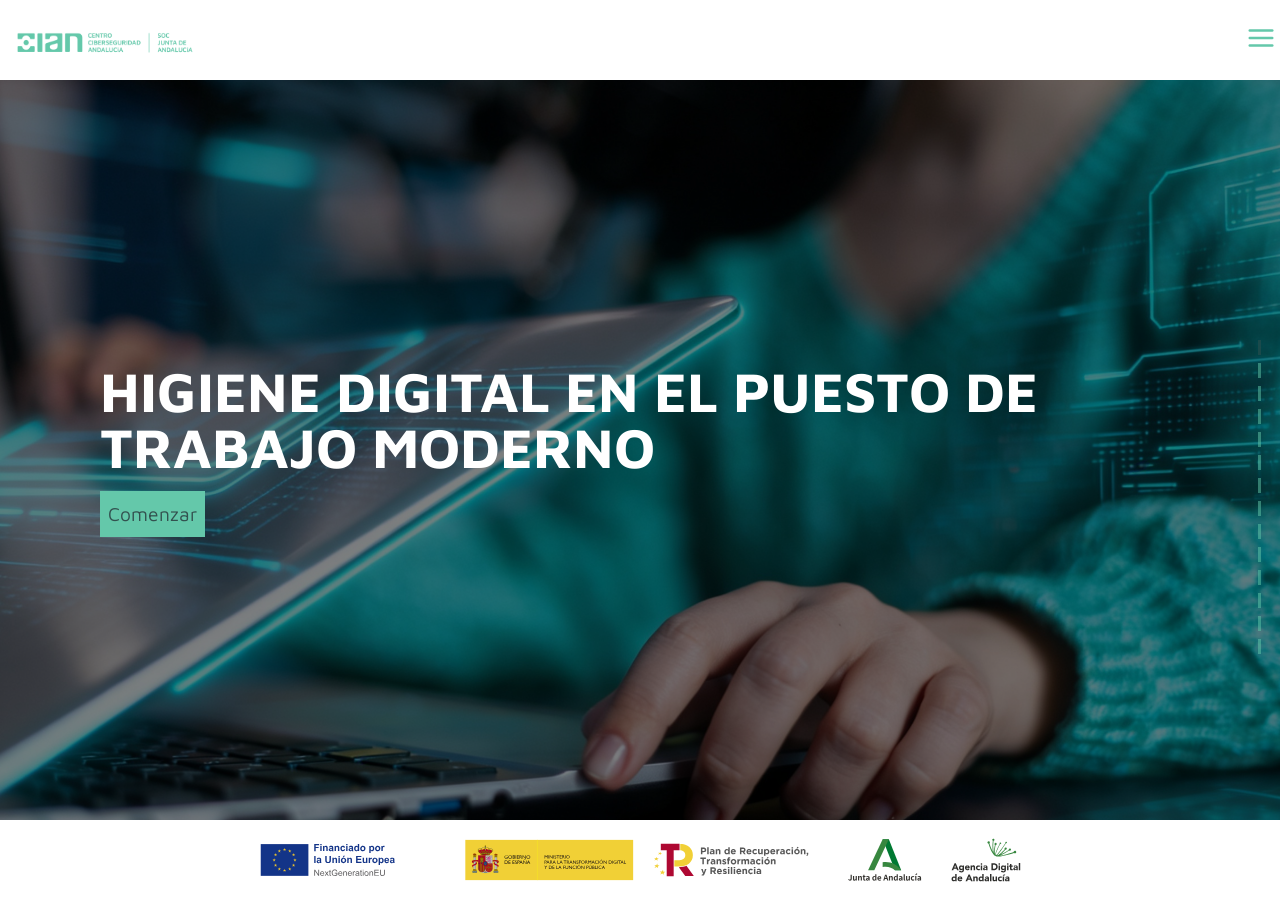
==== commit 7dee73bc: "Revision completa 01 y 02" ====
--- a/02_higiene_digital/index.html
+++ b/02_higiene_digital/index.html
@@ -10,6 +10,7 @@
   <link rel="stylesheet" href="../css/reset.css">
   <link rel="stylesheet" href="../css/vertical-carousel.css">
   <link rel="stylesheet" href="../css/estilos.css">
+  <style>.landing { background-image: url('images/portada.jpg') !important; }</style>
 </head>
 
 <body>
@@ -43,16 +44,16 @@
         <li class="nav-item"><a class="nav-link active" data-bs-target="#carousel" data-bs-slide-to="0">Inicio</a></li>
         <li class="nav-item"><a class="nav-link" data-bs-target="#carousel" data-bs-slide-to="1">Introducción</a></li>
         <li class="nav-item"><a class="nav-link" data-bs-target="#carousel" data-bs-slide-to="2">Objetivos</a></li>
-        <li class="nav-item"><a class="nav-link" data-bs-target="#carousel" data-bs-slide-to="3">3. ¿Qué es la higiene digital?</a></li>
-        <li class="nav-item"><a class="nav-link" data-bs-target="#carousel" data-bs-slide-to="4">4. El puesto de trabajo remoto seguro</a></li>
-        <li class="nav-item"><a class="nav-link" data-bs-target="#carousel" data-bs-slide-to="5">5. Redes: hogar, público y VPN</a></li>
-        <li class="nav-item"><a class="nav-link" data-bs-target="#carousel" data-bs-slide-to="6">6. VPN corporativa</a></li>
-        <li class="nav-item"><a class="nav-link" data-bs-target="#carousel" data-bs-slide-to="7">7. Dispositivos móviles</a></li>
-        <li class="nav-item"><a class="nav-link" data-bs-target="#carousel" data-bs-slide-to="8">8. Microcaso</a></li>
-        <li class="nav-item"><a class="nav-link" data-bs-target="#carousel" data-bs-slide-to="9">9. Checklist diaria</a></li>
-        <li class="nav-item"><a class="nav-link" data-bs-target="#carousel" data-bs-slide-to="10">10. Si sospecho de un incidente</a></li>
-        <li class="nav-item"><a class="nav-link" data-bs-target="#carousel" data-bs-slide-to="11">11. Resumen</a></li>
-        <li class="nav-item"><a class="nav-link" data-bs-target="#carousel" data-bs-slide-to="12">12. Webgrafía y recursos</a></li>
+        <li class="nav-item"><a class="nav-link" data-bs-target="#carousel" data-bs-slide-to="3">1. ¿Qué es la higiene digital?</a></li>
+        <li class="nav-item"><a class="nav-link" data-bs-target="#carousel" data-bs-slide-to="4">2. El puesto de trabajo remoto seguro</a></li>
+        <li class="nav-item"><a class="nav-link" data-bs-target="#carousel" data-bs-slide-to="5">3. Redes: hogar, público y VPN</a></li>
+        <li class="nav-item"><a class="nav-link" data-bs-target="#carousel" data-bs-slide-to="6">4. VPN corporativa</a></li>
+        <li class="nav-item"><a class="nav-link" data-bs-target="#carousel" data-bs-slide-to="7">5. Dispositivos móviles</a></li>
+        <li class="nav-item"><a class="nav-link" data-bs-target="#carousel" data-bs-slide-to="8">6. Microcaso</a></li>
+        <li class="nav-item"><a class="nav-link" data-bs-target="#carousel" data-bs-slide-to="9">7. Checklist diaria</a></li>
+        <li class="nav-item"><a class="nav-link" data-bs-target="#carousel" data-bs-slide-to="10">8. Si sospecho de un incidente</a></li>
+        <li class="nav-item"><a class="nav-link" data-bs-target="#carousel" data-bs-slide-to="11">9. Conclusiones</a></li>
+        <li class="nav-item"><a class="nav-link" data-bs-target="#carousel" data-bs-slide-to="12">10. Webgrafía y recursos</a></li>
         <li class="nav-item"><a class="nav-link" data-bs-target="#carousel" data-bs-slide-to="13">Cierre</a></li>
       </ul>
     </div>
@@ -100,21 +101,23 @@
       <!-- ============ 1. INTRODUCCIÓN (2 columnas + destacado 68%) ============ -->
       <div data-section="1" class="carousel-item">
         <div class="title-section">
-          <h1>La ciberseguridad empieza en tus rutinas</h1>
+          <h1>Introducción</h1>
         </div>
         <div class="slide-container">
           <div class="row row-cols-1 row-cols-md-2 align-items-stretch">
             <div class="col justify-content-md-center">
+              <h2>La ciberseguridad empieza en tus rutinas</h2>
               <p>Trabajar desde casa, conectarse desde una red externa, consultar el correo en el móvil o acceder a herramientas corporativas fuera de la oficina ya forma parte del día a día. Cada una de estas acciones puede ser segura o convertirse en una <strong>puerta de entrada a un incidente</strong>.</p>
-              <p>La higiene digital consiste en aplicar <strong>hábitos sencillos, constantes y conscientes</strong> para proteger la información, los dispositivos y los accesos de trabajo.</p>
-            </div>
+              <br><p>La higiene digital consiste en aplicar <strong>hábitos sencillos, constantes y conscientes</strong> para proteger la información, los dispositivos y los accesos de trabajo.</p>
+            </div>
+            
             <div class="col d-flex flex-column">
               <!-- TODO sustituir imagen: videollamada / teletrabajo -->
-              <img src="../images/content/img001.jpg" alt="Teletrabajo y videollamada">
+            <img src="images/content/img001.jpg" alt="Teletrabajo y videollamada">
             </div>
           </div>
           <div class="destacado destacado-amarillo p-0 mt-3">
-            <img src="../images/vuela_icon_informacion.svg" alt="Información">
+            <img src="images/vuela_icon_informacion.svg" alt="Información">
             <div class="destacado-contenido">
               <p class="destacado-titulo">Dato</p>
               <p class="destacado-texto">El <strong>68% de los incidentes</strong> afectan a ciudadanos y empleados de forma individual.</p>
@@ -135,17 +138,17 @@
         </div>
         <div class="slide-container">
           <div class="row row-cols-1 row-cols-md-2 align-items-stretch">
-            <div class="col mb-0">
+            <div class="col mb-0 col-img-objetivos">
               <!-- TODO sustituir imagen: escritorio remoto ordenado con portátil, móvil y candado digital -->
-              <img src="../images/content/objetivos.png" alt="Objetivos">
+              <img src="images/content/objetivos.png" alt="Objetivos" class="img-objetivos">
             </div>
             <div class="col objetivos">
-              <p>Al finalizar esta píldora sabrás:</p>
+              <p>Los objetivos formativos son:</p>
               <ul>
-                <li>Identificar <strong>riesgos habituales del teletrabajo</strong> y del trabajo en movilidad.</li>
-                <li>Reconocer <strong>cuándo y cómo utilizar la VPN corporativa</strong>.</li>
-                <li>Aplicar buenas prácticas para <strong>proteger portátiles y dispositivos móviles</strong>.</li>
-                <li>Actuar de forma adecuada <strong>ante una sospecha de incidente</strong>.</li>
+                <li><strong>Identificar las amenazas habituales del teletrabajo y la movilidad:</strong> Aprenderás a reconocer los peligros invisibles de trabajar fuera de la oficina (como el uso de redes Wi-Fi públicas o el cotilleo visual) para adelantarte a ellos.</li>
+                <li><strong>Reconocer cuándo y cómo utilizar la VPN corporativa:</strong> Entenderás el valor real de esta herramienta como un túnel blindado indispensable para tus datos, sabiendo exactamente cuándo es obligatorio activarla.</li>
+                <li><strong>Aplicar buenas prácticas para proteger portátiles y dispositivos móviles:</strong> Descubrirás pautas sencillas y efectivas para blindar tanto el software como el entorno físico de tus herramientas diarias de trabajo.</li>
+                <li><strong>Actuar de forma adecuada ante una sospecha de incidente:</strong> Sabrás cómo reaccionar con calma, rapidez y eficacia en los primeros minutos críticos si detectas que algo va mal, aplicando el protocolo correcto sin miedo ni dudas.</li>
               </ul>
               <p><strong>No necesitas ser especialista técnico:</strong> necesitas incorporar rutinas seguras a tu jornada diaria.</p>
             </div>
@@ -156,11 +159,11 @@
       <!-- ============ 3. ¿QUÉ ES LA HIGIENE DIGITAL? (destacado concepto + texto + lista) ============ -->
       <div data-section="3" class="carousel-item">
         <div class="title-section">
-          <h1>¿Qué es la higiene digital?</h1>
+          <h1>1. ¿Qué es la higiene digital?</h1>
         </div>
         <div class="slide-container">
           <div class="destacado destacado-amarillo p-0">
-            <img src="../images/vuela_icon_informacion.svg" alt="Información">
+            <img src="images/vuela_icon_informacion.svg" alt="Información">
             <div class="destacado-contenido">
               <p class="destacado-titulo">Concepto</p>
               <p class="destacado-texto">Higiene digital = <strong>hábitos diarios para reducir riesgos</strong>.</p>
@@ -170,13 +173,64 @@
             <div class="col d-flex flex-column">
               <p>Igual que otras rutinas preventivas ayudan a evitar problemas, la higiene digital ayuda a <strong>reducir la exposición a ciberincidentes</strong>. No se trata de una acción puntual, sino de una forma de trabajar: revisar conexiones, proteger dispositivos, verificar mensajes y comunicar cualquier sospecha.</p>
               <h2 class="mt-3">Cinco hábitos</h2>
-              <ul>
-                <li><strong>Actualizar.</strong></li>
-                <li><strong>Bloquear.</strong></li>
-                <li><strong>Verificar.</strong></li>
-                <li><strong>Separar.</strong></li>
-                <li><strong>Reportar.</strong></li>
-              </ul>
+              <div class="accordion mt-2" id="acordeonHabitos">
+                <div class="accordion-item">
+                  <h2 class="accordion-header">
+                    <button class="accordion-button" type="button" data-bs-toggle="collapse" data-bs-target="#hab1" aria-expanded="true" aria-controls="hab1">1. Actualizar</button>
+                  </h2>
+                  <div id="hab1" class="accordion-collapse collapse show" data-bs-parent="#acordeonHabitos">
+                    <div class="accordion-body">
+                      <p><strong>Qué significa:</strong> Mantener el sistema operativo, el navegador y todas las aplicaciones corporativas en su última versión disponible. Las actualizaciones no son solo mejoras visuales; cierran «puertas traseras» que los ciberdelincuentes ya saben explotar.</p>
+                      <p><strong>La decisión diaria:</strong> No pospongas los avisos de reinicio del sistema. Si el PC o el móvil te pide actualizar, busca el momento adecuado antes de terminar tu jornada para dejarlo listo.</p>
+                    </div>
+                  </div>
+                </div>
+                <div class="accordion-item">
+                  <h2 class="accordion-header">
+                    <button class="accordion-button collapsed" type="button" data-bs-toggle="collapse" data-bs-target="#hab2" aria-expanded="false" aria-controls="hab2">2. Bloquear</button>
+                  </h2>
+                  <div id="hab2" class="accordion-collapse collapse" data-bs-parent="#acordeonHabitos">
+                    <div class="accordion-body">
+                      <p><strong>Qué significa:</strong> Asegurar físicamente el acceso a tu información. Un dispositivo desatendido, aunque sea por treinta segundos en tu propia casa o en una cafetería, es una vulnerabilidad crítica.</p>
+                      <p><strong>La decisión diaria:</strong> Interioriza el atajo de bloqueo automático antes de levantarte de la silla. Configura el bloqueo de pantalla por inactividad a un máximo de 2 minutos y utiliza contraseñas robustas o biometría para desbloquearlo.</p>
+                    </div>
+                  </div>
+                </div>
+                <div class="accordion-item">
+                  <h2 class="accordion-header">
+                    <button class="accordion-button collapsed" type="button" data-bs-toggle="collapse" data-bs-target="#hab3" aria-expanded="false" aria-controls="hab3">3. Verificar</button>
+                  </h2>
+                  <div id="hab3" class="accordion-collapse collapse" data-bs-parent="#acordeonHabitos">
+                    <div class="accordion-body">
+                      <p><strong>Qué significa:</strong> Adoptar una actitud de «desconfianza constructiva» ante cualquier comunicación interna o externa. Los ataques de ingeniería social (como el phishing) imitan a la perfección correos de jefes, proveedores o herramientas como Microsoft o Moodle.</p>
+                      <p><strong>La decisión diaria:</strong> Antes de hacer clic en un enlace o descargar un archivo adjunto, comprueba el remitente real (no solo el nombre que muestra), busca incoherencias en el mensaje y, ante la más mínima duda, confirma el contenido por otra vía (por ejemplo, una llamada rápida por Teams).</p>
+                    </div>
+                  </div>
+                </div>
+                <div class="accordion-item">
+                  <h2 class="accordion-header">
+                    <button class="accordion-button collapsed" type="button" data-bs-toggle="collapse" data-bs-target="#hab4" aria-expanded="false" aria-controls="hab4">4. Separar</button>
+                  </h2>
+                  <div id="hab4" class="accordion-collapse collapse" data-bs-parent="#acordeonHabitos">
+                    <div class="accordion-body">
+                      <p><strong>Qué significa:</strong> Trazar una línea roja clara entre tu vida digital laboral y la personal. Mezclar ambas es la causa principal de la entrada de malware en redes corporativas en entornos de teletrabajo.</p>
+                      <p><strong>La decisión diaria:</strong> Utiliza el ordenador de la empresa únicamente para trabajar. No cedas el dispositivo a familiares, no entres a tus redes sociales personales ni descargues software de ocio en él. Del mismo modo, evita conectar memorias USB personales en el PC de trabajo.</p>
+                    </div>
+                  </div>
+                </div>
+                <div class="accordion-item">
+                  <h2 class="accordion-header">
+                    <button class="accordion-button collapsed" type="button" data-bs-toggle="collapse" data-bs-target="#hab5" aria-expanded="false" aria-controls="hab5">5. Reportar</button>
+                  </h2>
+                  <div id="hab5" class="accordion-collapse collapse" data-bs-parent="#acordeonHabitos">
+                    <div class="accordion-body">
+                      <p><strong>Qué significa:</strong> Activar los mecanismos de defensa de la organización ante cualquier anomalía. El miedo a «cometer un error» o a «molestar» al equipo de soporte suele retrasar la respuesta ante un incidente, empeorando las consecuencias.</p>
+                      <p><strong>La decisión diaria:</strong> Si detectas un comportamiento extraño en tu equipo, si has hecho clic donde no debías o si recibes un correo altamente sospechoso, notifícalo inmediatamente al canal de seguridad. En higiene digital, un falso positivo es siempre un éxito, nunca una molestia.</p>
+                    </div>
+                  </div>
+                </div>
+              </div>
+              <p class="click mt-3">Pulsa en los botones para ver el contenido.</p>
               <p><strong>La seguridad se construye con pequeñas decisiones repetidas cada día.</strong></p>
             </div>
           </div>
@@ -186,17 +240,21 @@
       <!-- ============ 4. EL PUESTO DE TRABAJO REMOTO SEGURO (botones numerados sobre imagen + modales) ============ -->
       <div data-section="4" class="carousel-item">
         <div class="title-section">
-          <h1>El puesto de trabajo remoto seguro</h1>
-        </div>
-        <div class="slide-container">
-          <div class="row">
-            <div class="col">
-              <p>Pulsa en cada punto crítico para ver cómo protegerlo.</p>
+          <h1>2. El puesto de trabajo remoto seguro</h1>
+        </div>
+        <div class="slide-container">
+          <div class="row row-cols-1 row-cols-md-2 align-items-center mt-3">
+            <div class="col">
+              <p>Cuando teletrabajas o estás en movilidad, el perímetro de seguridad de la oficina desaparece. Tu entorno físico y tu red doméstica se convierten en la nueva frontera que debes proteger. Mantener un puesto remoto seguro no depende de herramientas complejas, sino de configurar tu entorno con los mismos estándares de exigencia que si estuvieras en tu mesa corporativa.</p>
+            </div>
+            <div class="col">
+              <!-- TODO sustituir imagen: puesto de trabajo remoto seguro -->
+              <img src="images/content/img_puesto_remoto.jpg" alt="Puesto de trabajo remoto seguro" class="img-contenido">
             </div>
           </div>
           <!-- TODO sustituir imagen: infografía de escritorio remoto (portátil, router, móvil, documentos, pantalla bloqueada) con 5 zonas numeradas -->
-          <div class="img-mapa-container col-md-8 mx-auto">
-            <img src="../images/12345.png" width="100%" alt="Puesto de trabajo remoto: 5 puntos críticos">
+          <div class="img-mapa-container col-md-8 mx-auto mt-5">
+            <img src="images/12345.png" width="100%" alt="Puesto de trabajo remoto: 5 puntos críticos">
 
             <button type="button" class="btn-modal-number btn-pos-1"
               data-bs-toggle="modal" data-bs-target="#punto1">&nbsp;</button>
@@ -285,9 +343,10 @@
       <!-- ============ 5. REDES: HOGAR, PÚBLICO Y VPN (pestañas) ============ -->
       <div data-section="5" class="carousel-item">
         <div class="title-section">
-          <h1>No todas las redes protegen igual</h1>
-        </div>
-        <div class="slide-container">
+          <h1>3. Redes: Hogar, Pública y VPN</h1>
+        </div>
+        <div class="slide-container">
+          <h2>No todas las redes protegen igual.</h2>
           <div class="row">
             <div class="col">
               <p>Antes de acceder a información de trabajo, revisa <strong>desde dónde te conectas</strong> y qué nivel de protección necesitas.</p>
@@ -306,7 +365,7 @@
                     <span class="tab-title">Red doméstica</span><br>
                     <p>Puede ser adecuada para teletrabajar <strong>si está protegida</strong>. Usa una contraseña Wi-Fi robusta, evita compartirla sin control, mantén actualizado el router y separa, cuando sea posible, los dispositivos personales de los profesionales.</p>
                     <div class="destacado destacado-amarillo p-0 mt-2">
-                      <img src="../images/vuela_icon_informacion.svg" alt="Consejo">
+                      <img src="images/vuela_icon_informacion.svg" alt="Consejo">
                       <div class="destacado-contenido">
                         <p class="destacado-texto">Si el router conserva la contraseña de fábrica o no se actualiza desde hace años, tu entorno de trabajo puede estar más expuesto.</p>
                       </div>
@@ -316,7 +375,7 @@
                     <span class="tab-title">Red pública</span><br>
                     <p>Las redes de cafeterías, hoteles, estaciones o aeropuertos pueden ser útiles para navegar, pero <strong>no son recomendables para acceder a datos sensibles</strong> o herramientas internas sin protección adicional.</p>
                     <div class="destacado destacado-amarillo p-0 mt-2">
-                      <img src="../images/vuela_icon_informacion.svg" alt="Consejo">
+                      <img src="images/vuela_icon_informacion.svg" alt="Consejo">
                       <div class="destacado-contenido">
                         <p class="destacado-texto">Evita introducir credenciales corporativas en redes abiertas. Si no puedes evitar conectarte, usa la VPN corporativa y extrema la comprobación de páginas, enlaces y avisos.</p>
                       </div>
@@ -326,7 +385,7 @@
                     <span class="tab-title">VPN corporativa</span><br>
                     <p>La VPN crea un <strong>canal cifrado</strong> entre tu dispositivo y la organización. Ayuda a proteger la conexión cuando accedes a recursos internos desde fuera de la red corporativa.</p>
                     <div class="destacado destacado-amarillo p-0 mt-2">
-                      <img src="../images/vuela_icon_informacion.svg" alt="Consejo">
+                      <img src="images/vuela_icon_informacion.svg" alt="Consejo">
                       <div class="destacado-contenido">
                         <p class="destacado-texto">La VPN no sustituye al sentido común: sigue verificando enlaces, remitentes, permisos y avisos de seguridad.</p>
                       </div>
@@ -343,9 +402,10 @@
       <!-- ============ 6. VPN CORPORATIVA: USOS CORRECTOS E INCORRECTOS (flip cards) ============ -->
       <div data-section="6" class="carousel-item">
         <div class="title-section">
-          <h1>La VPN protege si se usa bien</h1>
-        </div>
-        <div class="slide-container">
+          <h1>4. VPN corporativa</h1>
+        </div>
+        <div class="slide-container">
+          <h2>Usos correctos e incorrectos</h2>
           <div class="row">
             <div class="col">
               <p>Pulsa cada tarjeta para descubrir el hábito seguro.</p>
@@ -358,7 +418,7 @@
                   <div class="flip-card-front">
                     <div class="card">
                       <!-- TODO sustituir imagen tarjeta -->
-                      <img src="../images/content/img002.jpg" class="card-img-top" alt="Conectarse sin VPN">
+                      <img src="images/content/img002.jpg" class="card-img-top" alt="Conectarse sin VPN">
                       <div class="card-body">
                         <h5 class="card-title">«Me conecto sin VPN porque va más rápido.»</h5>
                       </div>
@@ -367,8 +427,8 @@
                   <div class="flip-card-back">
                     <div class="card">
                       <div class="card-body d-flex flex-column align-items-center">
-                        <h5 class="card-title">Hábito seguro</h5>
-                        <p>Si vas a acceder a recursos internos o trabajar con información corporativa, activa la VPN según la política de la organización. <strong>La velocidad no debe estar por encima de la seguridad.</strong></p>
+                        <h5 class="card-title">Conexión blindada (VPN)</h5>
+                        <p>Si vas a acceder a recursos internos o trabajar con información corporativa, <strong>activa la VPN</strong> según la política de la organización. La velocidad de navegación nunca debe estar por encima de la <strong>seguridad</strong> de los datos. No caigas en la tentación de desconectar la VPN para descargar un archivo más rápido o ver un vídeo. Trabajar sin ella, aunque sea solo unos minutos, expone <strong>tu tráfico</strong> de datos.</p>
                       </div>
                     </div>
                   </div>
@@ -381,7 +441,7 @@
                   <div class="flip-card-front">
                     <div class="card">
                       <!-- TODO sustituir imagen tarjeta -->
-                      <img src="../images/content/img003.jpg" class="card-img-top" alt="Usar la VPN solo a veces">
+                      <img src="images/content/img003.jpg" class="card-img-top" alt="Usar la VPN solo a veces">
                       <div class="card-body">
                         <h5 class="card-title">«Uso la VPN solo a veces.»</h5>
                       </div>
@@ -390,8 +450,8 @@
                   <div class="flip-card-back">
                     <div class="card">
                       <div class="card-body d-flex flex-column align-items-center">
-                        <h5 class="card-title">Hábito seguro</h5>
-                        <p>Usa la VPN de forma <strong>constante cuando proceda</strong>. La protección intermitente deja ventanas de exposición, especialmente en redes externas o poco confiables.</p>
+                        <h5 class="card-title">Protección continua</h5>
+                        <p>Usa la VPN de forma <strong>constante</strong> cuando proceda. La protección intermitente de "conectar y desconectar" deja <strong>ventanas críticas</strong> de exposición, especialmente en redes externas, públicas o poco confiables. Configura la VPN corporativa para que se inicie de manera <strong>automática</strong> al encender el ordenador. Si sufres microcortes en la conexión, detén tu actividad hasta que el túnel seguro vuelva a estar activo.</p>
                       </div>
                     </div>
                   </div>
@@ -404,7 +464,7 @@
                   <div class="flip-card-front">
                     <div class="card">
                       <!-- TODO sustituir imagen tarjeta -->
-                      <img src="../images/content/img004.jpg" class="card-img-top" alt="Compartir credenciales">
+                      <img src="images/content/img004.jpg" class="card-img-top" alt="Compartir credenciales">
                       <div class="card-body">
                         <h5 class="card-title">«Comparto mis credenciales para que otra persona pueda entrar.»</h5>
                       </div>
@@ -413,8 +473,8 @@
                   <div class="flip-card-back">
                     <div class="card">
                       <div class="card-body d-flex flex-column align-items-center">
-                        <h5 class="card-title">Hábito seguro</h5>
-                        <p>Las credenciales son <strong>personales e intransferibles</strong>. Compartirlas impide saber quién accede realmente y puede comprometer servicios internos.</p>
+                        <h5 class="card-title">Identidad intransferible</h5>
+                        <p>Las credenciales de acceso (usuario, contraseña y códigos MFA) son <strong>estrictamente personales</strong> e individuales. Compartirlas con compañeros, o guardarlas en notas compartidas, impide saber quién accede realmente y puede comprometer la seguridad de los servicios internos. Si un compañero necesita acceso a una herramienta, <strong>nunca</strong> le prestes tus datos de entrada; derívalo al equipo de soporte para que le asignen sus propios permisos. Tu identidad digital es tu firma de responsabilidad.</p>
                       </div>
                     </div>
                   </div>
@@ -427,7 +487,7 @@
                   <div class="flip-card-front">
                     <div class="card">
                       <!-- TODO sustituir imagen tarjeta -->
-                      <img src="../images/content/img005.jpg" class="card-img-top" alt="Desactivar avisos de seguridad">
+                      <img src="images/content/img005.jpg" class="card-img-top" alt="Desactivar avisos de seguridad">
                       <div class="card-body">
                         <h5 class="card-title">«Desactivo avisos de seguridad porque molestan.»</h5>
                       </div>
@@ -436,8 +496,8 @@
                   <div class="flip-card-back">
                     <div class="card">
                       <div class="card-body d-flex flex-column align-items-center">
-                        <h5 class="card-title">Hábito seguro</h5>
-                        <p>Lee los avisos y consulta si no los entiendes. Un aviso puede indicar <strong>certificado no válido, conexión insegura, aplicación desactualizada o intento de suplantación</strong>.</p>
+                        <h5 class="card-title">Alertas bajo lupa</h5>
+                        <p>Lee <strong>siempre</strong> los avisos del sistema y consulta con soporte si no los entiendes. Una ventana emergente de advertencia puede indicar un certificado web no válido, una conexión insegura, una aplicación desactualizada o un intento directo de <strong>suplantación</strong> de identidad (phishing). Ante cualquier mensaje de error extraño o advertencia del navegador, <strong>detén</strong> la acción inmediatamente. No hagas clic de forma automática en "Aceptar" o "Continuar" solo para cerrar la ventana; haz una captura de pantalla y repórtalo.</p>
                       </div>
                     </div>
                   </div>
@@ -459,14 +519,14 @@
       <!-- ============ 7. DISPOSITIVOS MÓVILES (acordeón) ============ -->
       <div data-section="7" class="carousel-item">
         <div class="title-section">
-          <h1>El móvil también es puesto de trabajo</h1>
+          <h1>5. Dispositivos móviles</h1>
         </div>
         <div class="slide-container">
           <div class="row row-cols-1 row-cols-md-2 g-4 align-items-start">
             <div class="col d-flex flex-column">
               <p>Desde el móvil leemos correos, recibimos <strong>códigos de verificación</strong>, accedemos a documentos y confirmamos operaciones. Por eso, su protección es tan importante como la del ordenador.</p>
               <!-- TODO sustituir imagen: persona consultando correo corporativo en el móvil -->
-              <img src="../images/content/img007.jpg" alt="Uso del móvil corporativo" class="img-contenido img-contenido--top-pad" >
+              <img src="images/content/img007.jpg" alt="Uso del móvil corporativo" class="img-contenido img-contenido--top-pad" >
             </div>
             <div class="col">
               <div class="accordion" id="acordeonMoviles">
@@ -524,12 +584,14 @@
       <!-- ============ 8. MICROCASO (botón + modal checklist) ============ -->
       <div data-section="8" class="carousel-item">
         <div class="title-section">
-          <h1>Microcaso: «Solo era un correo desde casa»</h1>
+          <h1>6. Microcaso: «Solo era un correo desde casa»</h1>
         </div>
         <div class="slide-container">
           <div class="row row-cols-1 row-cols-md-2 align-items-stretch">
             <div class="col d-flex flex-column">
-              <p>Estás fuera de casa, recibes un correo urgente y necesitas acceder a una herramienta interna. Estás usando una <strong>red Wi-Fi que no es la habitual</strong> y el mensaje incluye un enlace directo para iniciar sesión.</p>
+              <p>Es jueves por la tarde. Estás teletrabajando desde una <strong>cafetería cerca de casa</strong> porque han cortado la luz en tu calle, o quizás estás en la <strong>sala de espera de la estación de tren</strong> regresando de una visita a un cliente. Tu atención está dividida.</p>
+              <p>De repente, vibra el móvil y ves un correo con <strong>alta prioridad</strong> en tu bandeja de entrada. El asunto es alarmante: <strong>"[URGENTE] Actualización obligatoria de credenciales de seguridad - Acceso bloqueado en 2 horas"</strong>.</p>
+              <p>El mensaje parece totalmente legítimo, lleva los <strong>logotipos de la empresa</strong> y explica que, debido a una migración de los sistemas internos, debes <strong>verificar tu cuenta de inmediato</strong>. Al final del texto, aparece un botón llamativo: <strong>"Iniciar sesión aquí"</strong>.</p>
               <h2 class="mt-3">¿Qué revisarías antes de entrar?</h2>
               <div class="row mt-2">
                 <div class="col d-flex justify-content-center">
@@ -542,7 +604,7 @@
             </div>
             <div class="col d-flex flex-column">
               <!-- TODO sustituir imagen: empleado con correo urgente durante videollamada en cafetería / Wi-Fi público -->
-              <img src="../images/content/img006.jpg" alt="Correo urgente desde una red pública" class="img-contenido" >
+              <img src="images/content/img006.jpg" alt="Correo urgente desde una red pública" class="img-contenido" >
             </div>
           </div>
         </div>
@@ -573,12 +635,12 @@
       <!-- ============ 9. CHECKLIST DE HIGIENE DIGITAL DIARIA (acordeón con listas) ============ -->
       <div data-section="9" class="carousel-item">
         <div class="title-section">
-          <h1>Checklist de higiene digital diaria</h1>
+          <h1>7. Checklist diaria</h1>
         </div>
         <div class="slide-container">
           <div class="row">
             <div class="col">
-              <p>Una rutina breve al inicio y al final de la jornada puede <strong>evitar muchos incidentes</strong>.</p>
+              <p>Una rutina breve de apenas dos minutos al inicio y al final de tu jornada laboral es la herramienta preventiva más eficaz. Al igual que te lavas las manos antes de comer, estos pequeños hábitos <strong>evitan la inmensa mayoría de los ciberincidentes</strong> en el puesto de trabajo moderno.</p>
             </div>
           </div>
           <div class="row mt-2">
@@ -646,13 +708,12 @@
       <!-- ============ 10. ¿QUÉ HAGO SI SOSPECHO DE UN INCIDENTE? (destacado + botón modal pasos) ============ -->
       <div data-section="10" class="carousel-item">
         <div class="title-section">
-          <img src="../images/vuela_bg_warning_decoration.svg" alt="Incidente" width="50">
-          <h1>¿Qué hago si sospecho de un incidente?</h1>
+          <h1>8. ¿Qué hago si sospecho de un incidente?</h1>
         </div>
         <div class="slide-container">
           <!-- TODO sustituir imagen de fondo opcional: alerta suave en pantalla de portátil -->
           <div class="destacado destacado-amarillo p-0">
-            <img src="../images/vuela_icon_informacion.svg" alt="Aviso">
+            <img src="images/vuela_icon_informacion.svg" alt="Aviso">
             <div class="destacado-contenido">
               <p class="destacado-titulo">Recuerda</p>
               <p class="destacado-texto"><strong>No lo ocultes. No improvises. Comunícalo rápido.</strong></p>
@@ -660,7 +721,7 @@
           </div>
           <div class="row">
             <div class="col">
-              <p>Una sospecha comunicada a tiempo puede evitar que un problema pequeño se convierta en un <strong>incidente mayor</strong>.</p>
+              <p>Un ciberincidente es una <strong>carrera contra el reloj</strong>: los primeros minutos son críticos para contener la amenaza antes de que se propague por toda la red corporativa. Por ello, tu responsabilidad como profesional no termina en la prevención, sino en saber <strong>reaccionar con total transparencia y rapidez</strong>. No se busca juzgar el fallo, sino <strong>activar las defensas compartidas de inmediato</strong>.</p>
             </div>
           </div>
           <div class="row mt-2">
@@ -698,7 +759,7 @@
       <!-- ============ 11. RESUMEN (2 columnas + imagen) ============ -->
       <div data-section="11" class="carousel-item">
         <div class="title-section">
-          <h1>Cinco hábitos clave</h1>
+          <h1>9. Conclusiones</h1>
         </div>
         <div class="slide-container">
           <div class="row row-cols-1 row-cols-md-2 align-items-stretch">
@@ -714,7 +775,7 @@
             </div>
             <div class="col">
               <!-- TODO sustituir imagen: escudo con portátil, móvil y nube -->
-              <img src="../images/content/resumen.png" alt="Resumen" class="imagen">
+              <img src="images/content/resumen.png" alt="Resumen" class="imagen">
             </div>
           </div>
         </div>
@@ -723,7 +784,7 @@
       <!-- ============ 12. WEBGRAFÍA Y RECURSOS ============ -->
       <div data-section="12" class="carousel-item">
         <div class="title-section">
-          <h1>Recursos recomendados</h1>
+          <h1>10. Webgrafía y recursos</h1>
         </div>
         <div class="slide-container">
           <div class="row">
@@ -733,11 +794,10 @@
                 <li><a href="https://www.incibe.es/" target="_blank"><strong>INCIBE - Teletrabajo seguro:</strong> recomendaciones para trabajar en remoto con mayor protección.</a></li>
                 <li><a href="https://www.incibe.es/" target="_blank"><strong>INCIBE - Protección de dispositivos:</strong> pautas para mantener equipos y móviles seguros.</a></li>
                 <li><a href="https://www.ccn-cert.cni.es/" target="_blank"><strong>CCN-CERT - Buenas prácticas de ciberseguridad:</strong> guías y recomendaciones para entornos profesionales.</a></li>
-                <li><strong>Política interna de seguridad de la organización:</strong> normas concretas sobre VPN, dispositivos, accesos y reporte de incidentes.</li>
-                <li><strong>Canal interno de soporte o ciberseguridad:</strong> punto de contacto para dudas, avisos y sospechas.</li>
+                <li><a href="https://www.boe.es/buscar/act.php?id=BOE-A-2022-7191" target="_blank"><strong>Real Decreto 311/2022, de 3 de mayo,</strong> por el que se regula el Esquema Nacional de Seguridad.</a></li>
+                <li><a href="https://www.incibe.es/ciudadania/atencion-telefonica" target="_blank"><strong>Canal interno de soporte o ciberseguridad:</strong> punto de contacto para dudas, avisos y sospechas.</a></li>
               </ul>
               <p class="click mt-3">Pulsa en los enlaces para ampliar contenido.</p>
-              <p class="mt-2"><em>Nota: sustituir o completar estos recursos con los enlaces oficiales definidos por la entidad responsable de la formación.</em></p>
             </div>
           </div>
         </div>
@@ -746,7 +806,7 @@
       <!-- ============ 13. CIERRE ============ -->
       <div data-section="13" class="carousel-item">
         <div class="title-section">
-          <img src="../images/vuela_bg_warning_decoration.svg" alt="Cierre" width="60">
+          <img src="images/vuela_bg_warning_decoration.svg" alt="Cierre" width="60">
           <h1>Cierre</h1>
         </div>
         <div class="slide-container">
@@ -754,18 +814,13 @@
             <div class="row cierre align-items-center row-cols-1 row-cols-md-2">
               <div class="col p-4 cierre-texto">
                 <h1 class="text-center">Enhorabuena</h1>
-                <h2 class="text-center mt-4">Has finalizado la píldora.</h2>
+                <h2 class="text-center mt-4">Has finalizado la píldora formativa.</h2>
                 <p class="text-center mt-4"><strong>Recuerda: la seguridad empieza en cada conexión.</strong></p>
                 <p class="text-center mt-4">Cada red que eliges, cada actualización que aplicas, cada pantalla que bloqueas y cada sospecha que comunicas ayudan a proteger tu trabajo, a tu organización y a las personas a las que prestas servicio.</p>
               </div>
               <div class="col align-self-end">
                 <!-- TODO sustituir imagen: persona cerrando el portátil con sensación de control y seguridad -->
-                <img src="../images/img_cierre.png" alt="Cierre">
-              </div>
-            </div>
-            <div class="row d-flex justify-content-center mt-5">
-              <div class="col-5">
-                <img src="../images/vuela_bg_title_decoration.svg" alt="Decoracion cierre">
+                <img src="images/img_cierre.png" alt="Cierre">
               </div>
             </div>
           </div>
@@ -783,7 +838,7 @@
     </button>
   </div>
 
-  <div class="footer"><img src="../images/vuela_pastilla_logos.svg" alt=""></div>
+  <div class="footer"><img src="images/vuela_pastilla_logos.svg" alt=""></div>
 
   <script src="../js/vendor/popper.min.js"></script>
   <script src="../js/vendor/bootstrap.min.js"></script>
--- a/css/estilos.css
+++ b/css/estilos.css
@@ -503,11 +503,24 @@
   display: flex;
 } */
 
-/* .objetivos img {
-  width: 60%;
-  margin: 0 auto;
-}
- */
+/* Imagen del apartado Objetivos */
+.col-img-objetivos {
+  display: flex;
+  flex-direction: column;
+  align-items: center;
+  justify-content: center;
+}
+
+.img-objetivos,
+.objetivos-img {
+  display: block;
+  width: 100%;
+  max-width: 360px;
+  height: auto;
+  margin: auto;
+  object-fit: contain;
+}
+
 .objetivos ul {
   list-style-type: none !important;
   padding: 0;
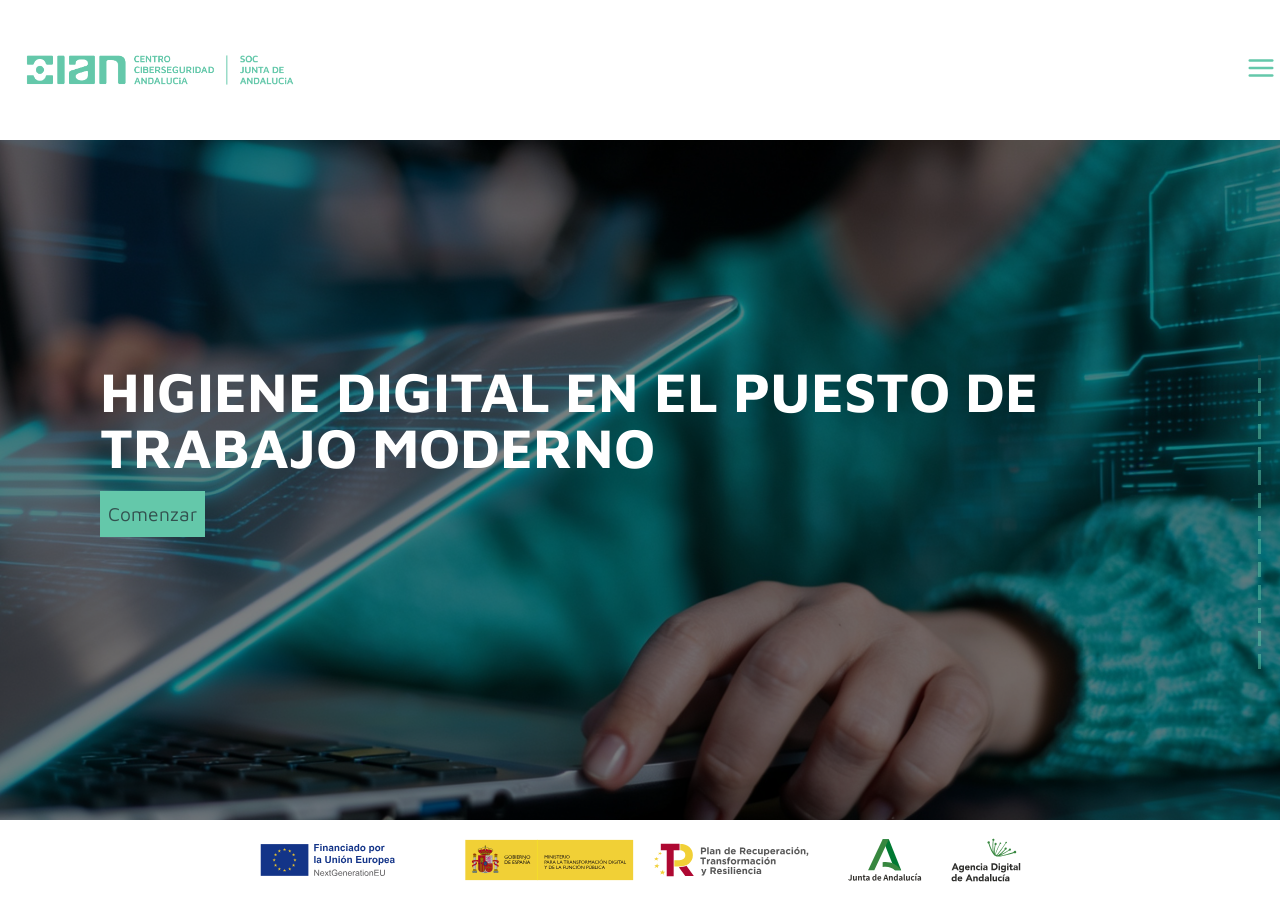
==== commit 048ae99e: "Correcciones excel" ====
--- a/02_higiene_digital/index.html
+++ b/02_higiene_digital/index.html
@@ -5,12 +5,12 @@
   <meta charset="UTF-8">
   <meta name="viewport" content="width=device-width, initial-scale=1.0">
   <title>Higiene digital en el puesto de trabajo moderno</title>
-  <link rel="stylesheet" href="../css/vendor/bootstrap.min.css">
-  <link rel="stylesheet" href="../css/vendor/animate.min.css" />
-  <link rel="stylesheet" href="../css/reset.css">
-  <link rel="stylesheet" href="../css/vertical-carousel.css">
-  <link rel="stylesheet" href="../css/estilos.css">
-  <style>.landing { background-image: url('images/portada.jpg') !important; }</style>
+  <link rel="stylesheet" href="css/vendor/bootstrap.min.css">
+  <link rel="stylesheet" href="css/vendor/animate.min.css" />
+  <link rel="stylesheet" href="css/reset.css">
+  <link rel="stylesheet" href="css/vertical-carousel.css">
+  <link rel="stylesheet" href="css/estilos.css">
+  <style>.landing { background-image: url('images/portada_higiene.jpg') !important; }</style>
 </head>
 
 <body>
@@ -46,7 +46,7 @@
         <li class="nav-item"><a class="nav-link" data-bs-target="#carousel" data-bs-slide-to="2">Objetivos</a></li>
         <li class="nav-item"><a class="nav-link" data-bs-target="#carousel" data-bs-slide-to="3">1. ¿Qué es la higiene digital?</a></li>
         <li class="nav-item"><a class="nav-link" data-bs-target="#carousel" data-bs-slide-to="4">2. El puesto de trabajo remoto seguro</a></li>
-        <li class="nav-item"><a class="nav-link" data-bs-target="#carousel" data-bs-slide-to="5">3. Redes: hogar, público y VPN</a></li>
+        <li class="nav-item"><a class="nav-link" data-bs-target="#carousel" data-bs-slide-to="5">3. Redes: hogar, pública y VPN</a></li>
         <li class="nav-item"><a class="nav-link" data-bs-target="#carousel" data-bs-slide-to="6">4. VPN corporativa</a></li>
         <li class="nav-item"><a class="nav-link" data-bs-target="#carousel" data-bs-slide-to="7">5. Dispositivos móviles</a></li>
         <li class="nav-item"><a class="nav-link" data-bs-target="#carousel" data-bs-slide-to="8">6. Microcaso</a></li>
@@ -120,7 +120,8 @@
             <img src="images/vuela_icon_informacion.svg" alt="Información">
             <div class="destacado-contenido">
               <p class="destacado-titulo">Dato</p>
-              <p class="destacado-texto">El <strong>68% de los incidentes</strong> afectan a ciudadanos y empleados de forma individual.</p>
+              <p class="destacado-texto">En 2024, INCIBE gestionó <strong>97.348 incidentes</strong> de ciberseguridad (+16,6% vs. 2023). El <strong>67,6% afectaron a ciudadanos</strong> y el 32,4% a empresas y autónomos.</p>
+              <p class="destacado-fuente"><a href="https://www.incibe.es/incibe/sala-de-prensa/incibe-presenta-su-balance-de-ciberseguridad-2024-con-mas-de-97000-incidentes" target="_blank">&#8599; Balance de Ciberseguridad 2024 — INCIBE</a></p>
             </div>
           </div>
           <div class="row mt-2">
@@ -282,7 +283,7 @@
                     <button type="button" class="btn-close btn-close-modal" data-bs-dismiss="modal" aria-label="Close"></button>
                   </div>
                   <div class="modal-body">
-                    <p>Trabaja preferentemente con el equipo facilitado por la organización. Mantén sistema y aplicaciones actualizadas, no instales software no autorizado y bloquea la pantalla cuando te ausentes.</p>
+                    <p>Trabaja preferentemente con el equipo facilitado por la organización. Mantén sistema y aplicaciones actualizados, no instales software no autorizado y bloquea la pantalla cuando te ausentes.</p>
                   </div>
                 </div>
               </div>
@@ -428,7 +429,7 @@
                     <div class="card">
                       <div class="card-body d-flex flex-column align-items-center">
                         <h5 class="card-title">Conexión blindada (VPN)</h5>
-                        <p>Si vas a acceder a recursos internos o trabajar con información corporativa, <strong>activa la VPN</strong> según la política de la organización. La velocidad de navegación nunca debe estar por encima de la <strong>seguridad</strong> de los datos. No caigas en la tentación de desconectar la VPN para descargar un archivo más rápido o ver un vídeo. Trabajar sin ella, aunque sea solo unos minutos, expone <strong>tu tráfico</strong> de datos.</p>
+                        <p>Si vas a acceder a recursos internos o trabajar con información corporativa, <strong>activa la VPN</strong> según la política de la organización. La velocidad de navegación nunca debe estar por encima de la seguridad de los datos. No caigas en la tentación de desconectar la VPN para descargar un archivo más rápido o ver un vídeo. Trabajar sin ella, aunque sea solo unos minutos, expone tu tráfico de datos.</p>
                       </div>
                     </div>
                   </div>
@@ -451,7 +452,7 @@
                     <div class="card">
                       <div class="card-body d-flex flex-column align-items-center">
                         <h5 class="card-title">Protección continua</h5>
-                        <p>Usa la VPN de forma <strong>constante</strong> cuando proceda. La protección intermitente de "conectar y desconectar" deja <strong>ventanas críticas</strong> de exposición, especialmente en redes externas, públicas o poco confiables. Configura la VPN corporativa para que se inicie de manera <strong>automática</strong> al encender el ordenador. Si sufres microcortes en la conexión, detén tu actividad hasta que el túnel seguro vuelva a estar activo.</p>
+                        <p>Usa la VPN de forma constante cuando proceda. La protección intermitente de "conectar y desconectar" deja <strong>ventanas críticas de exposición</strong>, especialmente en redes externas, públicas o poco confiables. Configura la VPN corporativa para que se inicie de manera automática al encender el ordenador. Si sufres microcortes en la conexión, detén tu actividad hasta que el túnel seguro vuelva a estar activo.</p>
                       </div>
                     </div>
                   </div>
@@ -466,7 +467,7 @@
                       <!-- TODO sustituir imagen tarjeta -->
                       <img src="images/content/img004.jpg" class="card-img-top" alt="Compartir credenciales">
                       <div class="card-body">
-                        <h5 class="card-title">«Comparto mis credenciales para que otra persona pueda entrar.»</h5>
+                        <h5 class="card-title">«Comparto mis credenciales para que otra persona entre.»</h5>
                       </div>
                     </div>
                   </div>
@@ -474,7 +475,7 @@
                     <div class="card">
                       <div class="card-body d-flex flex-column align-items-center">
                         <h5 class="card-title">Identidad intransferible</h5>
-                        <p>Las credenciales de acceso (usuario, contraseña y códigos MFA) son <strong>estrictamente personales</strong> e individuales. Compartirlas con compañeros, o guardarlas en notas compartidas, impide saber quién accede realmente y puede comprometer la seguridad de los servicios internos. Si un compañero necesita acceso a una herramienta, <strong>nunca</strong> le prestes tus datos de entrada; derívalo al equipo de soporte para que le asignen sus propios permisos. Tu identidad digital es tu firma de responsabilidad.</p>
+                        <p>Las credenciales de acceso (usuario, contraseña y códigos MFA) son <strong>estrictamente personales e individuales</strong>. Compartirlas con compañeros, o guardarlas en notas compartidas, impide saber quién accede realmente y puede comprometer la seguridad de los servicios internos. Si un compañero necesita acceso a una herramienta, nunca le prestes tus datos de entrada; derívalo al equipo de soporte para que le asignen sus propios permisos. Tu identidad digital es tu firma de responsabilidad.</p>
                       </div>
                     </div>
                   </div>
@@ -497,7 +498,7 @@
                     <div class="card">
                       <div class="card-body d-flex flex-column align-items-center">
                         <h5 class="card-title">Alertas bajo lupa</h5>
-                        <p>Lee <strong>siempre</strong> los avisos del sistema y consulta con soporte si no los entiendes. Una ventana emergente de advertencia puede indicar un certificado web no válido, una conexión insegura, una aplicación desactualizada o un intento directo de <strong>suplantación</strong> de identidad (phishing). Ante cualquier mensaje de error extraño o advertencia del navegador, <strong>detén</strong> la acción inmediatamente. No hagas clic de forma automática en "Aceptar" o "Continuar" solo para cerrar la ventana; haz una captura de pantalla y repórtalo.</p>
+                        <p>Lee siempre los avisos del sistema y consulta con soporte si no los entiendes. Una ventana emergente de advertencia puede indicar un certificado web no válido, una conexión insegura, una aplicación desactualizada o un intento directo de <strong>suplantación de identidad</strong> (phishing). Ante cualquier mensaje de error extraño o advertencia del navegador, detén la acción inmediatamente. No hagas clic de forma automática en "Aceptar" o "Continuar" solo para cerrar la ventana; haz una captura de pantalla y repórtalo.</p>
                       </div>
                     </div>
                   </div>
@@ -589,9 +590,9 @@
         <div class="slide-container">
           <div class="row row-cols-1 row-cols-md-2 align-items-stretch">
             <div class="col d-flex flex-column">
-              <p>Es jueves por la tarde. Estás teletrabajando desde una <strong>cafetería cerca de casa</strong> porque han cortado la luz en tu calle, o quizás estás en la <strong>sala de espera de la estación de tren</strong> regresando de una visita a un cliente. Tu atención está dividida.</p>
-              <p>De repente, vibra el móvil y ves un correo con <strong>alta prioridad</strong> en tu bandeja de entrada. El asunto es alarmante: <strong>"[URGENTE] Actualización obligatoria de credenciales de seguridad - Acceso bloqueado en 2 horas"</strong>.</p>
-              <p>El mensaje parece totalmente legítimo, lleva los <strong>logotipos de la empresa</strong> y explica que, debido a una migración de los sistemas internos, debes <strong>verificar tu cuenta de inmediato</strong>. Al final del texto, aparece un botón llamativo: <strong>"Iniciar sesión aquí"</strong>.</p>
+              <p>Es jueves por la tarde. Estás teletrabajando desde una <strong>cafetería cerca de casa</strong> porque han cortado la luz en tu calle, o quizás estás en la sala de espera de la estación de tren regresando de una visita a un cliente. Tu atención está dividida.</p>
+              <p>De repente, vibra el móvil y ves un correo con alta prioridad en tu bandeja de entrada. El asunto es alarmante: <strong>"[URGENTE] Actualización obligatoria de credenciales de seguridad - Acceso bloqueado en 2 horas"</strong>.</p>
+              <p>El mensaje parece totalmente legítimo, lleva los logotipos de la empresa y explica que, debido a una migración de los sistemas internos, debes verificar tu cuenta de inmediato. Al final del texto, aparece un botón llamativo: <strong>"Iniciar sesión aquí"</strong>.</p>
               <h2 class="mt-3">¿Qué revisarías antes de entrar?</h2>
               <div class="row mt-2">
                 <div class="col d-flex justify-content-center">
@@ -721,7 +722,7 @@
           </div>
           <div class="row">
             <div class="col">
-              <p>Un ciberincidente es una <strong>carrera contra el reloj</strong>: los primeros minutos son críticos para contener la amenaza antes de que se propague por toda la red corporativa. Por ello, tu responsabilidad como profesional no termina en la prevención, sino en saber <strong>reaccionar con total transparencia y rapidez</strong>. No se busca juzgar el fallo, sino <strong>activar las defensas compartidas de inmediato</strong>.</p>
+              <p>Un ciberincidente es una <strong>carrera contra el reloj</strong>: los primeros minutos son críticos para contener la amenaza antes de que se propague por toda la red corporativa. Por ello, tu responsabilidad como profesional no termina en la prevención, sino en saber reaccionar con total transparencia y rapidez. No se busca juzgar el fallo, sino activar las defensas compartidas de inmediato.</p>
             </div>
           </div>
           <div class="row mt-2">
@@ -791,11 +792,12 @@
             <div class="col">
               <!-- TODO sustituir por los enlaces oficiales definidos por la entidad responsable de la formación -->
               <ul>
-                <li><a href="https://www.incibe.es/" target="_blank"><strong>INCIBE - Teletrabajo seguro:</strong> recomendaciones para trabajar en remoto con mayor protección.</a></li>
-                <li><a href="https://www.incibe.es/" target="_blank"><strong>INCIBE - Protección de dispositivos:</strong> pautas para mantener equipos y móviles seguros.</a></li>
+                <li><a href="https://www.incibe.es/sites/default/files/contenidos/politicas/fichas/teletrabajo_seguro_check_list.pdf" target="_blank"><strong>INCIBE - Teletrabajo seguro:</strong> recomendaciones para trabajar en remoto con mayor protección.</a></li>
+                <li><a href="https://www.incibe.es/ciudadania/tematicas/configuraciones-dispositivos" target="_blank"><strong>INCIBE - Protección de dispositivos:</strong> pautas para mantener equipos y móviles seguros.</a></li>
                 <li><a href="https://www.ccn-cert.cni.es/" target="_blank"><strong>CCN-CERT - Buenas prácticas de ciberseguridad:</strong> guías y recomendaciones para entornos profesionales.</a></li>
                 <li><a href="https://www.boe.es/buscar/act.php?id=BOE-A-2022-7191" target="_blank"><strong>Real Decreto 311/2022, de 3 de mayo,</strong> por el que se regula el Esquema Nacional de Seguridad.</a></li>
                 <li><a href="https://www.incibe.es/ciudadania/atencion-telefonica" target="_blank"><strong>Canal interno de soporte o ciberseguridad:</strong> punto de contacto para dudas, avisos y sospechas.</a></li>
+                <li><a href="https://www.incibe.es/incibe/sala-de-prensa/incibe-presenta-su-balance-de-ciberseguridad-2024-con-mas-de-97000-incidentes" target="_blank"><strong>INCIBE - Balance de Ciberseguridad 2024:</strong> informe anual con datos sobre incidentes gestionados en España durante 2024.</a></li>
               </ul>
               <p class="click mt-3">Pulsa en los enlaces para ampliar contenido.</p>
             </div>
@@ -805,8 +807,7 @@
 
       <!-- ============ 13. CIERRE ============ -->
       <div data-section="13" class="carousel-item">
-        <div class="title-section">
-          <img src="images/vuela_bg_warning_decoration.svg" alt="Cierre" width="60">
+        <div class="title-section">          
           <h1>Cierre</h1>
         </div>
         <div class="slide-container">
@@ -820,7 +821,7 @@
               </div>
               <div class="col align-self-end">
                 <!-- TODO sustituir imagen: persona cerrando el portátil con sensación de control y seguridad -->
-                <img src="images/img_cierre.png" alt="Cierre">
+                <img src="images/img_cierre_higiene.png" alt="Cierre">
               </div>
             </div>
           </div>
@@ -840,10 +841,10 @@
 
   <div class="footer"><img src="images/vuela_pastilla_logos.svg" alt=""></div>
 
-  <script src="../js/vendor/popper.min.js"></script>
-  <script src="../js/vendor/bootstrap.min.js"></script>
-  <script src="../js/config.js"></script>
-  <script src="../js/ejercicios.js"></script>
+  <script src="js/vendor/popper.min.js"></script>
+  <script src="js/vendor/bootstrap.min.js"></script>
+  <script src="js/config.js"></script>
+  <script src="js/ejercicios.js"></script>
 </body>
 
 </html>
--- a/02_higiene_digital/css/vertical-carousel.css
+++ b/02_higiene_digital/css/vertical-carousel.css
@@ -0,0 +1,56 @@
+/**
+ * User: Alessandro Battaglia
+ * Date: 17/05/2022
+ * Url: https://github.com/alessandrobattaglia/vertical-carousel
+ */
+
+/**
+ * User: Alessandro Battaglia
+ * Date: 17/05/2022
+ * Time: 15:24
+ */
+
+ .vertical.carousel .carousel-item {
+    overflow: hidden;
+}
+
+.vertical.carousel .carousel-item-next:not(.carousel-item-start),
+.vertical.carousel .active.carousel-item-end {
+    transform: translateY(100%);
+}
+
+.vertical.carousel .carousel-item-prev:not(.carousel-item-end),
+.vertical.carousel .active.carousel-item-start {
+    transform: translateY(-100%);
+}
+
+.vertical.carousel .carousel-indicators {
+    top: 0;
+    left: unset;
+
+    margin-left: unset !important;
+    margin-right: 1rem;
+
+    flex-direction: column;
+}
+
+.vertical.carousel .carousel-indicators [data-bs-target] {
+    height: 30px;
+    width: 3px;
+}
+
+.vertical.carousel .carousel-control-prev,
+.vertical.carousel .carousel-control-next {
+    width: 100%;
+    height: 60px;
+}
+
+.vertical.carousel .carousel-control-prev-icon,
+.vertical.carousel .carousel-control-next-icon {
+    transform: rotateZ(90deg);
+}
+
+.vertical.carousel .carousel-control-next {
+    top: unset;
+    bottom: 0;
+}
--- a/02_higiene_digital/css/estilos.css
+++ b/02_higiene_digital/css/estilos.css
@@ -0,0 +1,1378 @@
+/* TIPOS */
+/* MAVEN PRO */
+@font-face {
+  font-family: 'Maven Pro';
+  src: url('../fonts/Maven/MavenPro-Regular.woff2') format('woff2');
+  font-weight: normal;
+  font-style: normal;
+}
+
+@font-face {
+  font-family: 'Maven Pro';
+  src: url('../fonts/Maven/MavenPro-Bold.woff2') format('woff2');
+  font-weight: 600;
+  font-style: normal;
+}
+
+@font-face {
+  font-family: 'Maven Pro';
+  src: url('../fonts/Maven/MavenPro-Regular.woff2') format('woff2');
+  font-weight: normal;
+  font-style: italic;
+}
+
+@font-face {
+  font-family: 'Maven Pro';
+  src: url('../fonts/Maven/MavenPro-Bold.woff2') format('woff2');
+  font-weight: 600;
+  font-style: italic;
+}
+
+
+:root {
+  --blanco: #ffffff;
+  --negro: #000;
+  --color-primario: #64C8AA;
+  --color-primario-claro: #EDEDED;
+  --color-secundario-claro: #f8f8f8;
+  --color-secundario-oscuro: #33514f;
+
+  /* Neutros adicionales */
+  --color-negro: #000000;
+  --gris-borde: #aaaaaa;
+  --gris-scroll: #dee2e6;
+  --rojo: red;
+
+  /* Colores con transparencia (derivados de la paleta) */
+  --sombra-oscura: rgba(0, 0, 0, 0.8);
+  --blanco-translucido: rgba(255, 255, 255, 0.7);
+  --primario-translucido: rgba(100, 200, 170, 0.5); /* --color-primario al 50% */
+  --secundario-translucido: rgba(90, 16, 144, 0.35); /* --color-secundario-oscuro al 35% */
+}
+
+html,
+body,
+#carousel,
+.carousel-inner,
+.carousel-item {
+  height: 100%;
+}
+
+body {
+  background-color: var(--blanco);
+  color: var(--negro);
+  font-family: 'Maven Pro' !important;
+  font-weight: 400;
+}
+
+h1 {
+  font-family: 'Maven Pro';
+  color: var(--blanco);
+}
+
+h2,
+h3 {
+  font-family: 'Maven Pro';
+  color: var(--color-primario);
+}
+
+h4,
+h5,
+h6 {
+  font-family: 'Maven Pro';
+}
+
+p {
+  font-family: 'Maven Pro';
+  font-size: 1.2rem;
+  color: var(--negro);
+}
+
+a {
+  color: var(--color-secundario-oscuro) !important;
+}
+
+ul {
+  font-size: 1.2rem;
+  list-style: disc !important;
+}
+
+ol {
+  font-size: 1.2rem;
+  list-style: decimal !important;
+}
+
+.pie-imagen {
+  font-size: 0.8rem;
+  font-style: italic;
+}
+
+.imagen {
+  margin-bottom: 1rem;
+}
+
+table {
+    border-collapse: collapse;
+    border-spacing: 0;
+    width: 100%;
+}
+
+th, td {
+  border: 1px solid var(--gris-borde) !important;
+  padding: 10px !important; 
+}
+
+/* Estilo para las imágenes ampliables */
+.ampliable {
+  cursor: zoom-in;
+  transition: transform 0.3s;
+  max-width: 100%;
+  height: auto;
+}
+
+/* Estilos para el visor de imagen ampliada */
+.visor {
+  opacity: 0;
+  pointer-events: none;
+  position: fixed;
+  top: 0;
+  left: 0;
+  width: 100vw;
+  height: 100vh;
+  background: var(--sombra-oscura);
+  justify-content: center;
+  align-items: center;
+  z-index: 9999;
+  transition: opacity 0.4s ease;
+  display: flex;
+}
+
+.visor.activo {
+  opacity: 1;
+  pointer-events: auto;
+}
+
+.visor img {
+  max-width: 90%;
+  max-height: 90%;
+  cursor: zoom-out;
+}
+
+.cerrar {
+  position: absolute;
+  top: 20px;
+  right: 30px;
+  font-size: 40px;
+  color: var(--blanco);
+  cursor: pointer;
+  font-weight: 600;
+}
+
+button {
+  background-color: var(--color-primario);
+}
+
+.footer {
+  position: fixed;
+  left: 0;
+  bottom: 0;
+  width: 100%;
+  background-color: var(--blanco);
+  z-index: 999;
+}
+
+.footer img {
+  max-height: 80px;
+  margin: 0 auto;
+}
+
+.logo {
+  background-image: url('../images/logo_positivo_.png');
+  height: 130px;
+  width: 340px;
+  background-repeat: no-repeat;
+  background-size: contain;
+  background-position: left center;
+}
+
+
+/* Navbar */
+
+.navbar-nav {
+  list-style: none !important;
+}
+
+.navbar {
+  height: 140px;
+  background-color: var(--blanco);
+}
+
+.navbar-end {
+  margin-right: 10px;
+}
+
+.course-description {
+  text-align: center;
+  width: 50%;
+}
+
+.course-title,
+.course-subtitle {
+  overflow: hidden;
+  white-space: nowrap;
+  text-overflow: ellipsis;
+  text-transform: uppercase;
+}
+
+.course-title {
+  font-size: 1.8rem;
+  color: var(--color-primario);
+  font-family: 'Maven Pro';
+  font-weight: 700;
+}
+
+.course-subtitle {
+  font-size: 1rem;
+}
+
+/* Separador */
+.separador-amarillo {
+  height: 20px;
+  width: 100%;
+  background-color: var(--color-primario);
+}
+
+/* Controls */
+.carousel-controls {
+  display: flex;
+  justify-content: space-evenly;
+  align-items: center;
+  position: fixed;
+  bottom: 100px;
+  left: calc(50% - 50px);
+  height: 40px;
+  width: 100px;
+  background-color: var(--blanco-translucido);
+  border-radius: 0.5rem;
+  z-index: 999;
+}
+
+.control-prev,
+.control-next {
+  background: 0 0;
+  display: none;
+  border: 0;
+  padding: 0;
+  outline: none;
+  width: 32px;
+  height: 22px;
+  background-repeat: no-repeat;
+  animation: fadeOut 2s ease-out;
+}
+
+.control-prev {
+  background-image: url('../images/vuela_icon_chevron_up_primary.svg');
+  transition: background-image 200ms ease;
+}
+
+.control-prev:hover {
+  background-image: url('../images/vuela_icon_chevron_up_dark.svg');
+}
+
+.control-next {
+  background-image: url('../images/vuela_icon_chevron_down_primary.svg');
+  transition: background-image 200ms ease;
+}
+
+.control-next:hover {
+  background-image: url('../images/vuela_icon_chevron_down_dark.svg');
+}
+
+.control-next.show,
+.control-prev.show {
+  display: flex;
+  animation: fadeIn 0.2s ease-in;
+}
+
+/* Carousel */
+.carousel {
+  position: relative;
+  overflow: hidden;
+  overflow-x: hidden;
+  overflow-y: hidden;
+}
+
+.carousel-item {
+  height: 100%;
+  padding-top: 130px;
+}
+
+.carousel-item .slide-container {
+  padding: 50px 50px 170px 50px;
+  height: calc(100vh - 170px);
+  overflow-y: auto;
+  scrollbar-color: var(--gris-scroll) transparent;
+  scrollbar-width: thin;
+}
+
+/* carousel-indicators */
+.carousel-indicators [data-bs-target] {
+  background-color: var(--color-primario) !important;
+  border-top: 4px solid transparent !important;
+  border-bottom: 4px solid transparent !important;
+}
+
+.carousel-indicators .active {
+  opacity: 0.5 !important;
+  background-color: var(--color-secundario-oscuro) !important;
+}
+
+.vertical.carousel .carousel-indicators [data-bs-target] {
+  height: 15px !important;
+}
+
+.vertical.carousel .carousel-indicators {
+  top: 140px !important;
+}
+
+.img-fondo {
+  position: absolute;
+  background-image: url("../images/content/img012.jpg");
+  background-size: cover;
+  background-position: center;
+  top: 190px;
+  bottom: 0;
+  left: 0;
+  right: 0;
+  width: 100%;
+  filter: opacity(0.5);
+}
+
+.txt-img-fondo {
+  position: relative;
+  z-index: 1;
+}
+
+/* paginador */
+.slider-container {
+  display: flex;
+  overflow: hidden;
+  position: relative;
+  width: 100%;
+}
+
+.slider-group {
+  display: flex;
+  transition: transform 0.5s ease-in-out;
+  width: 100%;
+}
+
+.slider {
+  flex: 0 0 100%;
+  margin: 0;
+  height: 100%;
+  padding: 1rem;
+  background-color: var(--color-primario-claro);
+  border-radius: 1rem;
+}
+
+.slider-body {
+  overflow: hidden;
+}
+
+.active-slide {
+  display: block;
+}
+
+/* Mensaje click */
+.click {
+  display: flex;
+  align-items: center;
+  justify-content: center;
+  font-family: 'Maven Pro', sans-serif;
+  font-size: 1rem;
+}
+
+
+.click::before {
+  content: '';
+  background: url('../images/vuela_icon_click.svg');
+  height: 2.6rem;
+  width: 3.2rem;
+  background-size: 2.6rem;
+  background-repeat: no-repeat;
+  background-position: right;
+  margin-right: 0.5rem;
+  padding: 1rem;
+}
+
+/* Slide */
+.landing .slide-container {
+  background-size: auto calc(100% - 100px);
+}
+
+/* Landing */
+.landing {
+  /* La portada la fija cada píldora en su <style> inline (background-image) */
+  background-size: cover;
+  background-position: center;
+  background-repeat: no-repeat;
+}
+
+.landing div {
+  display: flex;
+  flex-direction: column;
+  align-items: flex-start;
+  justify-content: center;
+  text-align: left;
+}
+
+.landing_title {
+  font-family: 'Maven Pro', sans-serif;
+  font-weight: 600;
+  padding: 0;
+  margin-left: 100px;
+  font-size: 3.5rem;
+  line-height: 3.5rem;
+  color: var(--blanco);
+  text-transform: uppercase;
+}
+
+
+
+/* Alerta dentro de acordeones */
+.alerta {
+  border-left: 4px solid var(--color-primario);
+  padding: 0.5rem 0.75rem;
+  margin-top: 0.75rem;
+}
+
+.landing_btn {
+  font-family: 'Maven Pro', sans-serif;
+  font-size: 1.2rem;
+  background-color: var(--color-primario);
+  color: var(--color-secundario-oscuro);
+  padding: 0.5rem;
+  margin-left: 100px;
+  transition: background-color, color ease-in 0.2s;
+}
+
+.landing_btn:hover {
+  background-color: var(--color-secundario-oscuro);
+  color: var(--color-secundario-claro);
+  transition: background-color, color ease-in 0.2s;
+}
+
+/* Secciones */
+.title-section,
+.subtitle-section {
+  display: flex;
+  align-items: center;
+  justify-content: flex-start;
+}
+
+.title-section {
+  padding: 1rem;
+  background-color: var(--color-primario);
+}
+
+.subtitle-section {
+  padding: 0.5rem;
+  background-color: var(--color-primario-claro);
+}
+
+.subtitle-section h2 {
+  font-family: 'Maven Pro', sans-serif;
+  font-size: 2rem;
+  text-align: center;
+}
+
+.title-section h1 {
+  font-family: 'Maven Pro', sans-serif;
+  font-size: 2.5rem;
+  color: var(--blanco);
+  text-align: center;
+}
+
+.title-section img,
+.subtitle-section img {
+  margin-right: 10px;
+}
+
+/* Objetivos */
+/* .objetivos {
+  display: flex;
+} */
+
+/* Imagen del apartado Objetivos */
+.col-img-objetivos {
+  display: flex;
+  flex-direction: column;
+  align-items: center;
+  justify-content: center;
+}
+
+.img-objetivos,
+.objetivos-img {
+  display: block;
+  width: 100%;
+  max-width: 360px;
+  height: auto;
+  margin: auto;
+  object-fit: contain;
+}
+
+.objetivos ul {
+  list-style-type: none !important;
+  padding: 0;
+}
+
+.objetivos li {
+  position: relative;
+  padding-left: 35px;
+  font-family: 'Maven Pro', sans-serif;
+  font-size: 1.2rem;
+  margin-bottom: 0.5rem;
+}
+
+.objetivos li::before {
+  content: '';
+  position: absolute;
+  left: 0;
+  top: 0;
+  width: 30px;
+  height: 30px;
+  background-image: url('../images/vuela_icon_list_1.svg');
+  background-size: contain;
+  background-repeat: no-repeat;
+}
+
+.objetivos li:nth-child(2)::before {
+  background-image: url('../images/vuela_icon_list_2.svg');
+}
+
+.objetivos li:nth-child(3)::before {
+  background-image: url('../images/vuela_icon_list_3.svg');
+}
+
+.objetivos li:nth-child(4)::before {
+  background-image: url('../images/vuela_icon_list_4.svg');
+}
+
+.objetivos li:nth-child(5)::before {
+  background-image: url('../images/vuela_icon_list_5.svg');
+}
+
+.objetivos li:nth-child(6)::before {
+  background-image: url('../images/vuela_icon_list_6.svg');
+}
+
+.objetivos li:nth-child(7)::before {
+  background-image: url('../images/vuela_icon_list_7.svg');
+}
+
+.objetivos li:nth-child(8)::before {
+  background-image: url('../images/vuela_icon_list_8.svg');
+}
+
+.objetivos li:nth-child(9)::before {
+  background-image: url('../images/vuela_icon_list_9.svg');
+}
+
+/* Pestañas */
+.tab-link {
+  font-family: 'Maven Pro', sans-serif;
+  font-size: 1.5rem;
+  line-height: 1.6rem;
+  cursor: pointer;
+  background-color: var(--color-primario) !important;
+  color: var(--color-secundario-oscuro) !important;
+  padding: 0.5rem !important;
+  opacity: 1;
+  flex: 1;
+  transition: opacity 500ms ease !important;
+}
+
+.tab-link:hover {
+  opacity: 0.5 !important;
+  transition: opacity 500ms ease !important;
+}
+
+.tab-link.active {
+  background-color: var(--color-secundario-oscuro) !important;
+  color: var(--color-primario) !important;
+  transition: opacity 500ms ease !important;
+}
+
+.tab-title {
+  font-family: 'Maven Pro', sans-serif;
+  font-size: 1.5rem;
+}
+
+/* Icons */
+.icons-group {
+  display: flex;
+  justify-content: space-around;
+  flex-direction: row;
+  text-wrap: wrap;
+  flex-wrap: wrap;
+}
+
+.icons-group img {
+  max-width: 6rem;
+}
+
+.icons-group dt {
+  border-right: 1px solid var(--color-secundario-oscuro);
+  padding: 0 2rem;
+}
+
+.icons-group dl:last-child dt {
+  border-right: none;
+}
+
+.icons-group dd {
+  opacity: 0;
+  transition: opacity 500ms ease;
+  padding: 1rem 2rem 0;
+}
+
+.icons-group dl {
+  flex: 1;
+}
+
+.icons-group dt {
+  cursor: pointer;
+}
+
+.icons-group .visited dt {
+  cursor: default;
+}
+
+.icons-group .visited img {
+  opacity: 0.7;
+}
+
+.icons-group .visited dd {
+  opacity: 1;
+}
+
+.icons-group dt {
+  display: flex;
+  flex-direction: column;
+  align-items: center;
+}
+
+.icons-group dt p {
+  font-family: 'Maven Pro';
+  text-align: center;
+  font-weight: 700;
+  font-size: 1.5rem;
+  color: var(--color-secundario-oscuro);
+  margin: 1rem 0;
+}
+
+/* Destacado */
+.destacado {
+  display: flex;
+  align-items: center;
+  padding: 1rem;
+  margin: 30px 0;
+}
+
+.destacado-gris {
+  background-color: var(--color-secundario-claro);
+}
+
+.destacado-amarillo {
+  background-color: var(--color-secundario-oscuro);
+  color: var(--blanco);
+}
+
+.destacado-amarillo .destacado-titulo,
+.destacado-amarillo .destacado-texto,
+.destacado-amarillo p {
+  color: var(--blanco);
+}
+
+.destacado-contenido {
+  margin-left: 0.5rem;
+  overflow: auto;
+}
+
+.destacado img {
+  width: 75%;
+  min-width: 150px;
+  max-width: 200px;
+  padding: 1rem 2rem;
+}
+
+.destacado-titulo {
+  font-family: 'Maven Pro', sans-serif;
+  font-size: 2rem;
+  margin: 0;
+}
+
+.destacado-texto {
+  font-family: 'Maven Pro', sans-serif;
+  font-size: 1.5rem;
+  margin: 0;
+}
+
+.destacado-fuente {
+  font-family: 'Maven Pro', sans-serif;
+  font-size: 1rem;
+  margin: 0.3rem 0 0;
+}
+
+.destacado-amarillo .destacado-fuente a {
+  color: var(--blanco) !important;
+  text-decoration: underline;
+  opacity: 0.85;
+}
+
+/* Caja */
+.caja {
+  border: 2px solid var(--color-secundario-oscuro);
+  border-radius: 1rem;
+  padding: 1rem;
+}
+
+/* Test */
+.question-section {
+  display: none;
+}
+
+.question-section.active {
+  display: block;
+}
+
+.feedback {
+  margin-top: 20px;
+  font-family: 'Maven Pro', sans-serif;
+  font-size: 1.2rem;
+  display: none;
+}
+
+.feedback.correct {
+  display: block;
+  color: green;
+}
+
+.feedback.incorrect {
+  display: block;
+  color: var(--rojo);
+}
+
+input {
+  font-family: 'Maven Pro', sans-serif !important;
+}
+
+.test-btn {
+  font-family: 'Maven Pro', sans-serif;
+  font-size: 1.2rem;
+  background-color: var(--color-primario);
+  color: var(--color-secundario-oscuro);
+  padding: 0.5rem;
+}
+
+.test-btn:disabled {
+  cursor: auto;
+  background-color: var(--color-secundario-claro);
+}
+
+.form-check-input {
+  cursor: pointer;
+  background-image: none !important;
+}
+
+.form-check-input:checked {
+  background-color: var(--color-primario) !important;
+  border-color: var(--color-secundario-oscuro) !important;
+}
+
+.form-check-label {
+  font-size: 1.1rem !important;
+}
+
+/* Ejercicio Arrastrar */
+.drop-zone {
+  width: 150px;
+  min-height: 180px;
+  border: 2px solid var(--color-negro);
+  display: flex;
+  flex-direction: column;
+  align-items: center;
+  justify-content: center;
+  background-color: var(--color-secundario-claro);
+  position: relative;
+  padding: 10px;
+  border-radius: 1rem;
+}
+
+.drop-zone img {
+  max-width: 100%;
+  height: auto;
+}
+
+.drop-zone p {
+  font-size: 1rem;
+  text-align: center;
+}
+
+.drop-zone .draggable {
+  width: 100%;
+}
+
+.drop-zone.correct {
+  background-color: lightgreen !important;
+}
+
+.drop-zone.incorrect {
+  background-color: lightcoral !important;
+}
+
+.draggable {
+  width: 100%;
+  text-align: center;
+  margin-top: 5px;
+  background-color: var(--color-primario);
+  border-radius: 1rem;
+}
+
+
+/* Page nav */
+.page-link {
+  color: var(--color-secundario-oscuro) !important;
+}
+
+.page-link.active {
+  background-color: var(--color-primario) !important;
+  border-color: var(--color-secundario-oscuro) !important;
+}
+
+.page-link:focus {
+  box-shadow: none !important;
+  background-color: var(--color-primario) !important;
+}
+
+.pagination {
+  box-shadow: none !important;
+  list-style: none !important;
+}
+
+/* Animations */
+@keyframes fadeIn {
+  0% {
+    opacity: 0;
+    display: none;
+  }
+
+  100% {
+    opacity: 1;
+    display: flex;
+  }
+}
+
+@keyframes fadeOut {
+  0% {
+    opacity: 1;
+    display: flex;
+  }
+
+  100% {
+    opacity: 0;
+    display: none;
+  }
+}
+
+/* Bootstrap Override*/
+.nav {
+  gap: 0.5rem;
+  margin-bottom: 0.5rem !important;
+}
+
+.navbar {
+  flex-wrap: nowrap !important;
+}
+
+.nav-link {
+  font-family: 'Maven Pro', sans-serif;
+  font-size: 1rem !important;
+  cursor: pointer;
+  background-color: var(--color-primario) !important;
+  color: var(--color-secundario-oscuro) !important;
+  padding: 0.5rem !important;
+  margin-bottom: 0.5rem !important;
+  opacity: 1;
+  transition: opacity 500ms ease;
+}
+
+.nav-link-children {
+  list-style: none !important;
+}
+
+.nav-link:hover {
+  background-color: var(--color-secundario-oscuro) !important;
+  color: var(--blanco) !important;
+  transition: background 500ms ease;
+}
+
+.nav-link.active {
+  background-color: var(--color-secundario-oscuro) !important;
+  color: var(--color-secundario-claro) !important;
+}
+
+.nav-pills .nav-link.active,
+.nav-pills .show>.nav-link {
+  background-color: var(--color-secundario-oscuro) !important;
+  color: var(--color-primario) !important;
+}
+
+.btn-close {
+  background-image: url('../images/vuela_icon_close.svg') !important;
+  opacity: 1 !important;
+  background-size: 2rem !important;
+  transition: opacity 500ms ease;
+  width: 1.5rem !important;
+}
+
+.btn-close-modal {
+  background-image: url('../images/vuela_icon_close_white.svg') !important;
+}
+
+.btn-close:hover {
+  opacity: 1 !important;
+}
+
+.navbar-toggler {
+  border: none !important;
+  background: none !important;
+  padding: 0.25rem !important;
+  transition: none !important;
+}
+
+.navbar-toggler:hover .navbar-toggler-icon line {
+  stroke: #33514f;
+}
+
+.navbar-toggler:focus {
+  box-shadow: none !important;
+}
+
+.navbar-toggler-icon {
+  background-image: none !important;
+  display: block;
+  transition: stroke 300ms ease;
+}
+
+.navbar-toggler-icon line {
+  transition: stroke 300ms ease;
+}
+
+/* Pestañas */
+.tab-content {
+  font-family: 'Maven Pro', sans-serif;
+  font-size: 1.2rem;
+  border: 2px solid var(--color-secundario-oscuro);
+  padding: 1rem;
+  width: 100%;
+}
+
+/* Menu Lateral */
+.offcanvas-header {
+  background-color: var(--blanco);
+}
+
+.offcanvas-title {
+  font-family: 'Maven Pro', sans-serif;
+  color: var(--color-secundario-oscuro);
+}
+
+.offcanvas-header .btn-close {
+  background-image: none !important;
+  display: flex;
+  align-items: center;
+  justify-content: center;
+  transition: background-color 300ms ease;
+}
+
+.offcanvas-header .btn-close:hover svg path {
+  fill: #33514f;
+  transition: fill 300ms ease;
+}
+
+.offcanvas.offcanvas-end {
+  width: 300px !important;
+}
+
+/* Accordion */
+.accordion-item {
+  color: var(--negro) !important;
+  background-color: var(--color-secundario-claro) !important;
+  border: 2px solid var(--color-secundario-oscuro) !important;
+}
+
+.accordion-button:not(.collapsed) {
+  background-color: var(--color-primario) !important;
+  color: var(--blanco) !important;
+}
+
+.accordion-button {
+  font-family: 'Maven Pro', sans-serif !important;
+  font-size: 1.5rem !important;
+  color: var(--color-primario) !important;
+  background-color: var(--blanco) !important;
+}
+
+.accordion-button:focus {
+  box-shadow: none !important;
+}
+
+.accordion-button::after {
+  background-image: url('../images/vuela_icon_chevron_down.svg') !important;
+}
+
+.accordion-button:not(.collapsed)::after {
+  background-image: url('../images/vuela_icon_chevron_down_white.svg') !important;
+}
+
+.accordion-body {
+  font-family: 'Maven Pro', sans-serif !important;
+  font-size: 1.2rem !important;
+}
+
+
+/* Modal */
+.btn-modal {
+  font-family: 'Maven Pro', sans-serif !important;
+  font-size: 1.2rem !important;
+  color: var(--negro) !important;
+  background-color: var(--color-primario) !important;
+  padding: 1rem;
+  display: flex;
+  align-items: center;
+  transition: opacity 500ms ease;
+}
+
+.btn-modal::before {
+  content: '';
+  background: url('../images/vuela_icon_plus.svg');
+  background-repeat: no-repeat;
+  height: 1.6rem;
+  width: 1.6rem;
+  display: inline-block;
+  margin-right: 0.5rem;
+  padding: 1rem;
+}
+
+.btn-modal.sabias::before {
+  background: url('../images/vuela_icon_objetivos.svg');
+}
+
+.btn-modal.info {
+  color: var(--blanco) !important;
+}
+
+.btn-modal.info::before {
+  background: url('../images/vuela_icon_plus_white.svg');
+  background-repeat: no-repeat;
+}
+
+.btn-modal:hover {
+  opacity: 0.5;
+  transition: opacity 500ms ease;
+}
+
+.btn-modal-number {
+  position: absolute;
+  top: 24%;
+  width: 9%;
+  height: 47%;
+  border-radius: 1rem;
+  background-color: transparent !important;
+  border: none !important;
+}
+.btn-pos-1 { left: 21%; }
+.btn-pos-2 { left: 33%; }
+.btn-pos-3 { left: 45%; }
+.btn-pos-4 { left: 57%; }
+.btn-pos-5 { left: 69%; }
+
+.img-mapa-container {
+  position: relative;
+}
+
+.img-contenido {
+  display: block;
+  width: 100%;
+  height: auto;
+}
+.img-contenido--top-pad {
+  margin-top: auto;
+  padding-top: 16px;
+}
+
+.modal-header {
+  background-color: var(--color-primario) !important;
+  padding: 1rem !important;
+}
+
+.modal-header h1 {
+  font-family: 'Maven Pro', sans-serif !important;
+  font-size: 2rem !important;
+  color: var(--blanco) !important;
+  line-height: 2.2rem;
+}
+
+.modal-body {
+  font-family: 'Maven Pro', sans-serif !important;
+  font-size: 1.2rem !important;
+  padding: 1.2rem !important;
+}
+
+/* Tarjetas */
+.flip-card {
+  perspective: 1000px;
+  cursor: pointer;
+}
+
+.flip-card-inner {
+  position: relative;
+  width: 100%;
+  height: 100%;
+  text-align: center;
+  transition: transform 0.6s;
+  transform-style: preserve-3d;
+  border: 1px solid var(--color-secundario-oscuro);
+  border-radius: 0.500rem;
+}
+
+.flip-card-inner.flipped {
+  transform: rotateY(180deg);
+}
+
+.flip-card-front,
+.flip-card-back {
+  
+  backface-visibility: hidden;
+  overflow: auto;
+  scrollbar-color: var(--gris-scroll) transparent;
+  scrollbar-width: thin;
+}
+
+.flip-card-front {
+  color: var(--color-negro);
+}
+
+.flip-card-back {
+  position: absolute;
+  top: 0;
+  width: 100%;
+  height: 100%;
+  color: var(--blanco);
+  transform: rotateY(180deg);
+}
+
+.card-img-top {
+  height: 280px;
+  object-fit: cover;
+  border-top-left-radius: none !important;
+  border-top-right-radius: none !important;
+}
+
+.card-body {
+  flex: 1;
+  overflow-y: auto;
+  padding: 15px;
+  box-sizing: border-box;
+}
+
+.card {
+  border: none !important;
+  background-color: transparent !important;
+}
+.card.shadow-lg {
+  box-shadow: 0 1rem 3rem var(--secundario-translucido) !important;
+}
+
+.card p,
+.card p strong,
+.card .form-check-label,
+.card ul,
+.card li,
+.card li strong {
+  color: var(--color-secundario-oscuro) !important;
+}
+
+.card ul,
+.card li {
+  text-align: left;
+}
+
+.card-title {
+  font-family: 'Maven Pro', sans-serif;
+  font-size: 1.5rem;
+  color: var(--color-secundario-oscuro) !important;
+}
+
+.card-text {
+  text-align: left;
+}
+
+/* Cierre */
+.cierre {
+  background-color: var(--color-secundario-oscuro);
+}
+
+.cierre-texto,
+.cierre-texto h1,
+.cierre-texto h2,
+.cierre-texto p {
+  color: var(--blanco) !important;
+}
+
+@media (max-width: 768px) {
+
+  .logo {
+    width: 270px;
+    height: 110px;
+  }
+
+  .nav-link {
+    font-size: 1rem !important;
+  }
+
+  .navbar {
+    height: 120px;
+  }
+
+  .carousel-item {
+    height: 100%;
+    padding-top: 100px;
+  }
+
+  .carousel-controls {
+    bottom: 75px;
+  }
+
+  .course-description {
+    width: 33%;
+  }
+
+  .landing .slide-container {
+    background-size: auto calc(100% - 100px);
+  }
+
+  /* Landing */
+  .landing {
+    background-size: cover;
+    background-position: center;
+    background-repeat: no-repeat;
+  }
+
+  .icons-group {
+    flex-direction: column;
+  }
+
+  .icons-group dt {
+    border-right: none;
+  }
+
+  .destacado {
+    flex-direction: column;
+  }
+
+  .destacado-titulo,
+  .destacado-texto {
+    text-align: center;
+  }
+
+  .landing div {
+    align-items: center;
+    justify-content: center;
+    text-align: center;
+  }
+
+  .course-title {
+    font-size: 1rem;
+  }
+
+  .course-subtitle {
+    font-size: 0.9rem;
+  }
+
+  .title-section h1 {
+    font-size: 2.2rem;
+    margin-bottom: 0;
+  }
+
+  .subtitle-section h2 {
+    font-size: 1.8rem;
+    margin-bottom: 0;
+  }
+
+  .navbar-toggler {
+    font-size: 1.5rem !important;
+  }
+
+  .objetivos img {
+    width: 100%;
+  }
+
+  .img-fondo {
+    top: 165px;
+  }
+
+}
+
+@media (max-width: 576px) {
+
+  .carousel-controls {
+    bottom: 55px;
+  }
+  
+  .title-section {
+    padding: 0.5rem
+  }
+
+  .title-section h1 {
+    font-size: 1.8rem;
+    margin-bottom: 0;
+  }
+
+  .title-section img {
+    display: none;
+  }
+
+  .subtitle-section h2 {
+    font-size: 1.5rem;
+    margin-bottom: 0;
+  }
+
+  .landing_title {
+    font-size: 3rem;
+    line-height: 2.8rem;
+  }
+
+
+
+}
+
+@media (max-width: 385px) {
+  .logo {
+    width: 130px;
+    height: 90px;
+    background-image: url('../images/vuela_logo_solo.svg');
+  }
+
+  .course-description {
+    width: 30%;
+  }
+}
+
+@media (min-width: 576px) {
+  .modal-dialog {
+    max-width: 75% !important;
+  }
+}
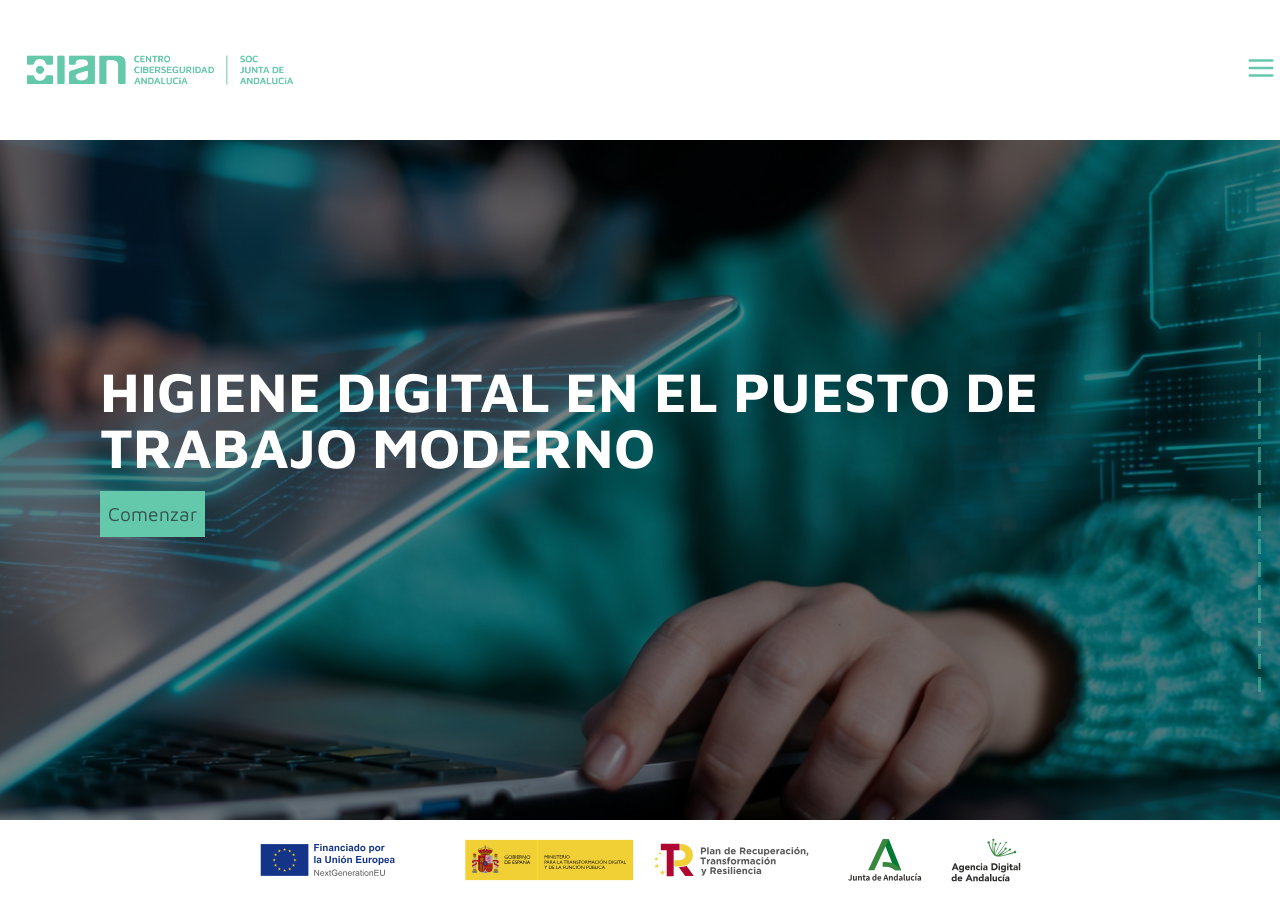
==== commit 3c6b0610: "Mejoras responsive móvil y división de slides sobrecargadas - Corrige márgenes del landing (margin-l" ====
--- a/02_higiene_digital/index.html
+++ b/02_higiene_digital/index.html
@@ -44,17 +44,19 @@
         <li class="nav-item"><a class="nav-link active" data-bs-target="#carousel" data-bs-slide-to="0">Inicio</a></li>
         <li class="nav-item"><a class="nav-link" data-bs-target="#carousel" data-bs-slide-to="1">Introducción</a></li>
         <li class="nav-item"><a class="nav-link" data-bs-target="#carousel" data-bs-slide-to="2">Objetivos</a></li>
-        <li class="nav-item"><a class="nav-link" data-bs-target="#carousel" data-bs-slide-to="3">1. ¿Qué es la higiene digital?</a></li>
-        <li class="nav-item"><a class="nav-link" data-bs-target="#carousel" data-bs-slide-to="4">2. El puesto de trabajo remoto seguro</a></li>
-        <li class="nav-item"><a class="nav-link" data-bs-target="#carousel" data-bs-slide-to="5">3. Redes: hogar, pública y VPN</a></li>
-        <li class="nav-item"><a class="nav-link" data-bs-target="#carousel" data-bs-slide-to="6">4. VPN corporativa</a></li>
-        <li class="nav-item"><a class="nav-link" data-bs-target="#carousel" data-bs-slide-to="7">5. Dispositivos móviles</a></li>
-        <li class="nav-item"><a class="nav-link" data-bs-target="#carousel" data-bs-slide-to="8">6. Microcaso</a></li>
-        <li class="nav-item"><a class="nav-link" data-bs-target="#carousel" data-bs-slide-to="9">7. Checklist diaria</a></li>
-        <li class="nav-item"><a class="nav-link" data-bs-target="#carousel" data-bs-slide-to="10">8. Si sospecho de un incidente</a></li>
-        <li class="nav-item"><a class="nav-link" data-bs-target="#carousel" data-bs-slide-to="11">9. Conclusiones</a></li>
-        <li class="nav-item"><a class="nav-link" data-bs-target="#carousel" data-bs-slide-to="12">10. Webgrafía y recursos</a></li>
-        <li class="nav-item"><a class="nav-link" data-bs-target="#carousel" data-bs-slide-to="13">Cierre</a></li>
+        <li class="nav-item"><a class="nav-link" data-bs-target="#carousel" data-bs-slide-to="3">1. ¿Qué es la higiene digital? (I)</a></li>
+        <li class="nav-item"><a class="nav-link" data-bs-target="#carousel" data-bs-slide-to="4">1. Los cinco hábitos (II)</a></li>
+        <li class="nav-item"><a class="nav-link" data-bs-target="#carousel" data-bs-slide-to="5">2. El puesto de trabajo remoto seguro</a></li>
+        <li class="nav-item"><a class="nav-link" data-bs-target="#carousel" data-bs-slide-to="6">3. Redes: hogar, pública y VPN</a></li>
+        <li class="nav-item"><a class="nav-link" data-bs-target="#carousel" data-bs-slide-to="7">4. VPN corporativa (I)</a></li>
+        <li class="nav-item"><a class="nav-link" data-bs-target="#carousel" data-bs-slide-to="8">4. VPN corporativa (II)</a></li>
+        <li class="nav-item"><a class="nav-link" data-bs-target="#carousel" data-bs-slide-to="9">5. Dispositivos móviles</a></li>
+        <li class="nav-item"><a class="nav-link" data-bs-target="#carousel" data-bs-slide-to="10">6. Microcaso</a></li>
+        <li class="nav-item"><a class="nav-link" data-bs-target="#carousel" data-bs-slide-to="11">7. Checklist diaria</a></li>
+        <li class="nav-item"><a class="nav-link" data-bs-target="#carousel" data-bs-slide-to="12">8. Si sospecho de un incidente</a></li>
+        <li class="nav-item"><a class="nav-link" data-bs-target="#carousel" data-bs-slide-to="13">9. Conclusiones</a></li>
+        <li class="nav-item"><a class="nav-link" data-bs-target="#carousel" data-bs-slide-to="14">10. Webgrafía y recursos</a></li>
+        <li class="nav-item"><a class="nav-link" data-bs-target="#carousel" data-bs-slide-to="15">Cierre</a></li>
       </ul>
     </div>
   </div>
@@ -75,6 +77,8 @@
       <button type="button" data-bs-target="#carousel" data-bs-slide-to="11" aria-label="Slide 11"></button>
       <button type="button" data-bs-target="#carousel" data-bs-slide-to="12" aria-label="Slide 12"></button>
       <button type="button" data-bs-target="#carousel" data-bs-slide-to="13" aria-label="Slide 13"></button>
+      <button type="button" data-bs-target="#carousel" data-bs-slide-to="14" aria-label="Slide 14"></button>
+      <button type="button" data-bs-target="#carousel" data-bs-slide-to="15" aria-label="Slide 15"></button>
     </div>
     <div class="carousel-inner">
 
@@ -148,7 +152,7 @@
               <ul>
                 <li><strong>Identificar las amenazas habituales del teletrabajo y la movilidad:</strong> Aprenderás a reconocer los peligros invisibles de trabajar fuera de la oficina (como el uso de redes Wi-Fi públicas o el cotilleo visual) para adelantarte a ellos.</li>
                 <li><strong>Reconocer cuándo y cómo utilizar la VPN corporativa:</strong> Entenderás el valor real de esta herramienta como un túnel blindado indispensable para tus datos, sabiendo exactamente cuándo es obligatorio activarla.</li>
-                <li><strong>Aplicar buenas prácticas para proteger portátiles y dispositivos móviles:</strong> Descubrirás pautas sencillas y efectivas para blindar tanto el software como el entorno físico de tus herramientas diarias de trabajo.</li>
+                <li><strong>Aplicar buenas prácticas para proteger portátiles y dispositivos móviles:</strong> Descubrirás pautas sencillas y efectivas para blindar tanto el <em>software</em> (programas y aplicaciones) como el entorno físico de tus herramientas diarias de trabajo.</li>
                 <li><strong>Actuar de forma adecuada ante una sospecha de incidente:</strong> Sabrás cómo reaccionar con calma, rapidez y eficacia en los primeros minutos críticos si detectas que algo va mal, aplicando el protocolo correcto sin miedo ni dudas.</li>
               </ul>
               <p><strong>No necesitas ser especialista técnico:</strong> necesitas incorporar rutinas seguras a tu jornada diaria.</p>
@@ -203,27 +207,43 @@
                   </h2>
                   <div id="hab3" class="accordion-collapse collapse" data-bs-parent="#acordeonHabitos">
                     <div class="accordion-body">
-                      <p><strong>Qué significa:</strong> Adoptar una actitud de «desconfianza constructiva» ante cualquier comunicación interna o externa. Los ataques de ingeniería social (como el phishing) imitan a la perfección correos de jefes, proveedores o herramientas como Microsoft o Moodle.</p>
+                      <p><strong>Qué significa:</strong> Adoptar una actitud de «desconfianza constructiva» ante cualquier comunicación interna o externa. Los ataques de ingeniería social (como el <em>phishing</em> —suplantación de identidad digital—) imitan a la perfección correos de jefes, proveedores o herramientas como Microsoft o Moodle.</p>
                       <p><strong>La decisión diaria:</strong> Antes de hacer clic en un enlace o descargar un archivo adjunto, comprueba el remitente real (no solo el nombre que muestra), busca incoherencias en el mensaje y, ante la más mínima duda, confirma el contenido por otra vía (por ejemplo, una llamada rápida por Teams).</p>
                     </div>
                   </div>
                 </div>
-                <div class="accordion-item">
-                  <h2 class="accordion-header">
-                    <button class="accordion-button collapsed" type="button" data-bs-toggle="collapse" data-bs-target="#hab4" aria-expanded="false" aria-controls="hab4">4. Separar</button>
-                  </h2>
-                  <div id="hab4" class="accordion-collapse collapse" data-bs-parent="#acordeonHabitos">
-                    <div class="accordion-body">
-                      <p><strong>Qué significa:</strong> Trazar una línea roja clara entre tu vida digital laboral y la personal. Mezclar ambas es la causa principal de la entrada de malware en redes corporativas en entornos de teletrabajo.</p>
+              </div>
+            </div>
+          </div>
+        </div>
+      </div>
+
+      <!-- ============ 4. LOS CINCO HÁBITOS DE HIGIENE DIGITAL (II) ============ -->
+      <div data-section="4" class="carousel-item">
+        <div class="title-section">
+          <h1>1. Los cinco hábitos de higiene digital (II)</h1>
+        </div>
+        <div class="slide-container">
+          <div class="row">
+            <div class="col d-flex flex-column">
+              <h2 class="mt-3">Cinco hábitos (continuación)</h2>
+              <div class="accordion mt-2" id="acordeonHabitosB">
+                <div class="accordion-item">
+                  <h2 class="accordion-header">
+                    <button class="accordion-button" type="button" data-bs-toggle="collapse" data-bs-target="#hab4b" aria-expanded="true" aria-controls="hab4b">4. Separar</button>
+                  </h2>
+                  <div id="hab4b" class="accordion-collapse collapse show" data-bs-parent="#acordeonHabitosB">
+                    <div class="accordion-body">
+                      <p><strong>Qué significa:</strong> Trazar una línea roja clara entre tu vida digital laboral y la personal. Mezclar ambas es la causa principal de la entrada de <em>malware</em> (código malicioso) en redes corporativas en entornos de teletrabajo.</p>
                       <p><strong>La decisión diaria:</strong> Utiliza el ordenador de la empresa únicamente para trabajar. No cedas el dispositivo a familiares, no entres a tus redes sociales personales ni descargues software de ocio en él. Del mismo modo, evita conectar memorias USB personales en el PC de trabajo.</p>
                     </div>
                   </div>
                 </div>
                 <div class="accordion-item">
                   <h2 class="accordion-header">
-                    <button class="accordion-button collapsed" type="button" data-bs-toggle="collapse" data-bs-target="#hab5" aria-expanded="false" aria-controls="hab5">5. Reportar</button>
-                  </h2>
-                  <div id="hab5" class="accordion-collapse collapse" data-bs-parent="#acordeonHabitos">
+                    <button class="accordion-button collapsed" type="button" data-bs-toggle="collapse" data-bs-target="#hab5b" aria-expanded="false" aria-controls="hab5b">5. Reportar</button>
+                  </h2>
+                  <div id="hab5b" class="accordion-collapse collapse" data-bs-parent="#acordeonHabitosB">
                     <div class="accordion-body">
                       <p><strong>Qué significa:</strong> Activar los mecanismos de defensa de la organización ante cualquier anomalía. El miedo a «cometer un error» o a «molestar» al equipo de soporte suele retrasar la respuesta ante un incidente, empeorando las consecuencias.</p>
                       <p><strong>La decisión diaria:</strong> Si detectas un comportamiento extraño en tu equipo, si has hecho clic donde no debías o si recibes un correo altamente sospechoso, notifícalo inmediatamente al canal de seguridad. En higiene digital, un falso positivo es siempre un éxito, nunca una molestia.</p>
@@ -238,8 +258,8 @@
         </div>
       </div>
 
-      <!-- ============ 4. EL PUESTO DE TRABAJO REMOTO SEGURO (botones numerados sobre imagen + modales) ============ -->
-      <div data-section="4" class="carousel-item">
+      <!-- ============ 5. EL PUESTO DE TRABAJO REMOTO SEGURO (botones numerados sobre imagen + modales) ============ -->
+      <div data-section="5" class="carousel-item">
         <div class="title-section">
           <h1>2. El puesto de trabajo remoto seguro</h1>
         </div>
@@ -283,7 +303,7 @@
                     <button type="button" class="btn-close btn-close-modal" data-bs-dismiss="modal" aria-label="Close"></button>
                   </div>
                   <div class="modal-body">
-                    <p>Trabaja preferentemente con el equipo facilitado por la organización. Mantén sistema y aplicaciones actualizados, no instales software no autorizado y bloquea la pantalla cuando te ausentes.</p>
+                    <p>Trabaja preferentemente con el equipo facilitado por la organización. Mantén sistema y aplicaciones actualizados, no instales <em>software</em> no autorizado y bloquea la pantalla cuando te ausentes.</p>
                   </div>
                 </div>
               </div>
@@ -341,8 +361,8 @@
         </div>
       </div>
 
-      <!-- ============ 5. REDES: HOGAR, PÚBLICO Y VPN (pestañas) ============ -->
-      <div data-section="5" class="carousel-item">
+      <!-- ============ 6. REDES: HOGAR, PÚBLICO Y VPN (pestañas) ============ -->
+      <div data-section="6" class="carousel-item">
         <div class="title-section">
           <h1>3. Redes: Hogar, Pública y VPN</h1>
         </div>
@@ -400,8 +420,8 @@
         </div>
       </div>
 
-      <!-- ============ 6. VPN CORPORATIVA: USOS CORRECTOS E INCORRECTOS (flip cards) ============ -->
-      <div data-section="6" class="carousel-item">
+      <!-- ============ 7. VPN CORPORATIVA: USOS CORRECTOS E INCORRECTOS (flip cards) ============ -->
+      <div data-section="7" class="carousel-item">
         <div class="title-section">
           <h1>4. VPN corporativa</h1>
         </div>
@@ -459,6 +479,21 @@
                 </div>
               </div>
             </div>
+          </div>
+          <div class="row mt-2">
+            <p class="click">Pulsa sobre las tarjetas para ver el contenido.</p>
+          </div>
+        </div>
+      </div>
+
+      <!-- ============ 8. VPN CORPORATIVA (II) ============ -->
+      <div data-section="8" class="carousel-item">
+        <div class="title-section">
+          <h1>4. VPN corporativa (II)</h1>
+        </div>
+        <div class="slide-container">
+          <p class="click mt-3">Pulsa sobre las tarjetas para ver el contenido.</p>
+          <div class="row row-cols-1 row-cols-md-2 g-4">
             <div class="col">
               <div class="flip-card">
                 <div class="flip-card-inner">
@@ -475,7 +510,7 @@
                     <div class="card">
                       <div class="card-body d-flex flex-column align-items-center">
                         <h5 class="card-title">Identidad intransferible</h5>
-                        <p>Las credenciales de acceso (usuario, contraseña y códigos MFA) son <strong>estrictamente personales e individuales</strong>. Compartirlas con compañeros, o guardarlas en notas compartidas, impide saber quién accede realmente y puede comprometer la seguridad de los servicios internos. Si un compañero necesita acceso a una herramienta, nunca le prestes tus datos de entrada; derívalo al equipo de soporte para que le asignen sus propios permisos. Tu identidad digital es tu firma de responsabilidad.</p>
+                        <p>Las credenciales de acceso (usuario, contraseña y códigos de autenticación multifactor) son <strong>estrictamente personales e individuales</strong>. Compartirlas con compañeros, o guardarlas en notas compartidas, impide saber quién accede realmente y puede comprometer la seguridad de los servicios internos. Si un compañero necesita acceso a una herramienta, nunca le prestes tus datos de entrada; derívalo al equipo de soporte para que le asignen sus propios permisos. Tu identidad digital es tu firma de responsabilidad.</p>
                       </div>
                     </div>
                   </div>
@@ -498,27 +533,20 @@
                     <div class="card">
                       <div class="card-body d-flex flex-column align-items-center">
                         <h5 class="card-title">Alertas bajo lupa</h5>
-                        <p>Lee siempre los avisos del sistema y consulta con soporte si no los entiendes. Una ventana emergente de advertencia puede indicar un certificado web no válido, una conexión insegura, una aplicación desactualizada o un intento directo de <strong>suplantación de identidad</strong> (phishing). Ante cualquier mensaje de error extraño o advertencia del navegador, detén la acción inmediatamente. No hagas clic de forma automática en "Aceptar" o "Continuar" solo para cerrar la ventana; haz una captura de pantalla y repórtalo.</p>
-                      </div>
-                    </div>
-                  </div>
-                </div>
-              </div>
-            </div>
-          </div>
-          <div class="row mt-2">
-            <p class="click">Pulsa sobre las tarjetas para ver el contenido.</p>
-          </div>
-          <div class="row mt-2">
-            <div class="col">
-              <p><strong>Una VPN mal utilizada puede crear una falsa sensación de seguridad.</strong></p>
-            </div>
-          </div>
-        </div>
-      </div>
-
-      <!-- ============ 7. DISPOSITIVOS MÓVILES (acordeón) ============ -->
-      <div data-section="7" class="carousel-item">
+                        <p>Lee siempre los avisos del sistema y consulta con soporte si no los entiendes. Una ventana emergente de advertencia puede indicar un certificado web no válido, una conexión insegura, una aplicación desactualizada o un intento directo de <strong>suplantación de identidad</strong> (<em>phishing</em>). Ante cualquier mensaje de error extraño o advertencia del navegador, detén la acción inmediatamente. No hagas clic de forma automática en "Aceptar" o "Continuar" solo para cerrar la ventana; haz una captura de pantalla y repórtalo.</p>
+                      </div>
+                    </div>
+                  </div>
+                </div>
+              </div>
+            </div>
+          </div>
+          <p class="mt-3"><strong>Una VPN mal utilizada puede crear una falsa sensación de seguridad.</strong></p>
+        </div>
+      </div>
+
+      <!-- ============ 9. DISPOSITIVOS MÓVILES (acordeón) ============ -->
+      <div data-section="9" class="carousel-item">
         <div class="title-section">
           <h1>5. Dispositivos móviles</h1>
         </div>
@@ -582,8 +610,8 @@
         </div>
       </div>
 
-      <!-- ============ 8. MICROCASO (botón + modal checklist) ============ -->
-      <div data-section="8" class="carousel-item">
+      <!-- ============ 10. MICROCASO (botón + modal checklist) ============ -->
+      <div data-section="10" class="carousel-item">
         <div class="title-section">
           <h1>6. Microcaso: «Solo era un correo desde casa»</h1>
         </div>
@@ -633,8 +661,8 @@
         </div>
       </div>
 
-      <!-- ============ 9. CHECKLIST DE HIGIENE DIGITAL DIARIA (acordeón con listas) ============ -->
-      <div data-section="9" class="carousel-item">
+      <!-- ============ 11. CHECKLIST DE HIGIENE DIGITAL DIARIA (acordeón con listas) ============ -->
+      <div data-section="11" class="carousel-item">
         <div class="title-section">
           <h1>7. Checklist diaria</h1>
         </div>
@@ -706,8 +734,8 @@
         </div>
       </div>
 
-      <!-- ============ 10. ¿QUÉ HAGO SI SOSPECHO DE UN INCIDENTE? (destacado + botón modal pasos) ============ -->
-      <div data-section="10" class="carousel-item">
+      <!-- ============ 12. ¿QUÉ HAGO SI SOSPECHO DE UN INCIDENTE? (destacado + botón modal pasos) ============ -->
+      <div data-section="12" class="carousel-item">
         <div class="title-section">
           <h1>8. ¿Qué hago si sospecho de un incidente?</h1>
         </div>
@@ -757,8 +785,8 @@
         </div>
       </div>
 
-      <!-- ============ 11. RESUMEN (2 columnas + imagen) ============ -->
-      <div data-section="11" class="carousel-item">
+      <!-- ============ 13. RESUMEN (2 columnas + imagen) ============ -->
+      <div data-section="13" class="carousel-item">
         <div class="title-section">
           <h1>9. Conclusiones</h1>
         </div>
@@ -782,8 +810,8 @@
         </div>
       </div>
 
-      <!-- ============ 12. WEBGRAFÍA Y RECURSOS ============ -->
-      <div data-section="12" class="carousel-item">
+      <!-- ============ 14. WEBGRAFÍA Y RECURSOS ============ -->
+      <div data-section="14" class="carousel-item">
         <div class="title-section">
           <h1>10. Webgrafía y recursos</h1>
         </div>
@@ -805,8 +833,8 @@
         </div>
       </div>
 
-      <!-- ============ 13. CIERRE ============ -->
-      <div data-section="13" class="carousel-item">
+      <!-- ============ 15. CIERRE ============ -->
+      <div data-section="15" class="carousel-item">
         <div class="title-section">          
           <h1>Cierre</h1>
         </div>
--- a/02_higiene_digital/css/estilos.css
+++ b/02_higiene_digital/css/estilos.css
@@ -1324,16 +1324,39 @@
     top: 165px;
   }
 
+  /* P1: reset landing margins (centered by flex at this breakpoint) */
+  .landing_title,
+  .landing_btn {
+    margin-left: 0;
+  }
+
+  /* P2: reduce horizontal padding */
+  .carousel-item .slide-container {
+    padding-right: 1.5rem;
+    padding-left: 1.5rem;
+  }
+
 }
 
 @media (max-width: 576px) {
 
+  /* P3: safe-area para iOS/Android */
   .carousel-controls {
-    bottom: 55px;
-  }
-  
+    bottom: max(55px, calc(env(safe-area-inset-bottom, 0px) + 20px));
+  }
+
+  /* P4: navbar más compacta */
+  .navbar {
+    height: 80px;
+  }
+
+  .carousel-item {
+    padding-top: 80px;
+  }
+
+  /* P7: fix sintaxis (punto y coma faltante) */
   .title-section {
-    padding: 0.5rem
+    padding: 0.5rem;
   }
 
   .title-section h1 {
@@ -1355,7 +1378,33 @@
     line-height: 2.8rem;
   }
 
-
+  /* P2: padding horizontal mínimo en móvil */
+  .carousel-item .slide-container {
+    padding-right: 0.75rem;
+    padding-left: 0.75rem;
+  }
+
+  /* P5: botones mapa de imagen → lista táctil bajo la imagen */
+  .btn-modal-number {
+    position: static;
+    display: block;
+    width: 100%;
+    height: 48px;
+    margin-top: 0.5rem;
+    border-radius: 0.5rem !important;
+    background-color: var(--color-secundario-oscuro) !important;
+    border: none !important;
+    font-family: 'Maven Pro', sans-serif;
+    font-weight: 700;
+    font-size: 1rem;
+    color: var(--blanco);
+  }
+
+  .btn-pos-1::before { content: "1"; }
+  .btn-pos-2::before { content: "2"; }
+  .btn-pos-3::before { content: "3"; }
+  .btn-pos-4::before { content: "4"; }
+  .btn-pos-5::before { content: "5"; }
 
 }
 
